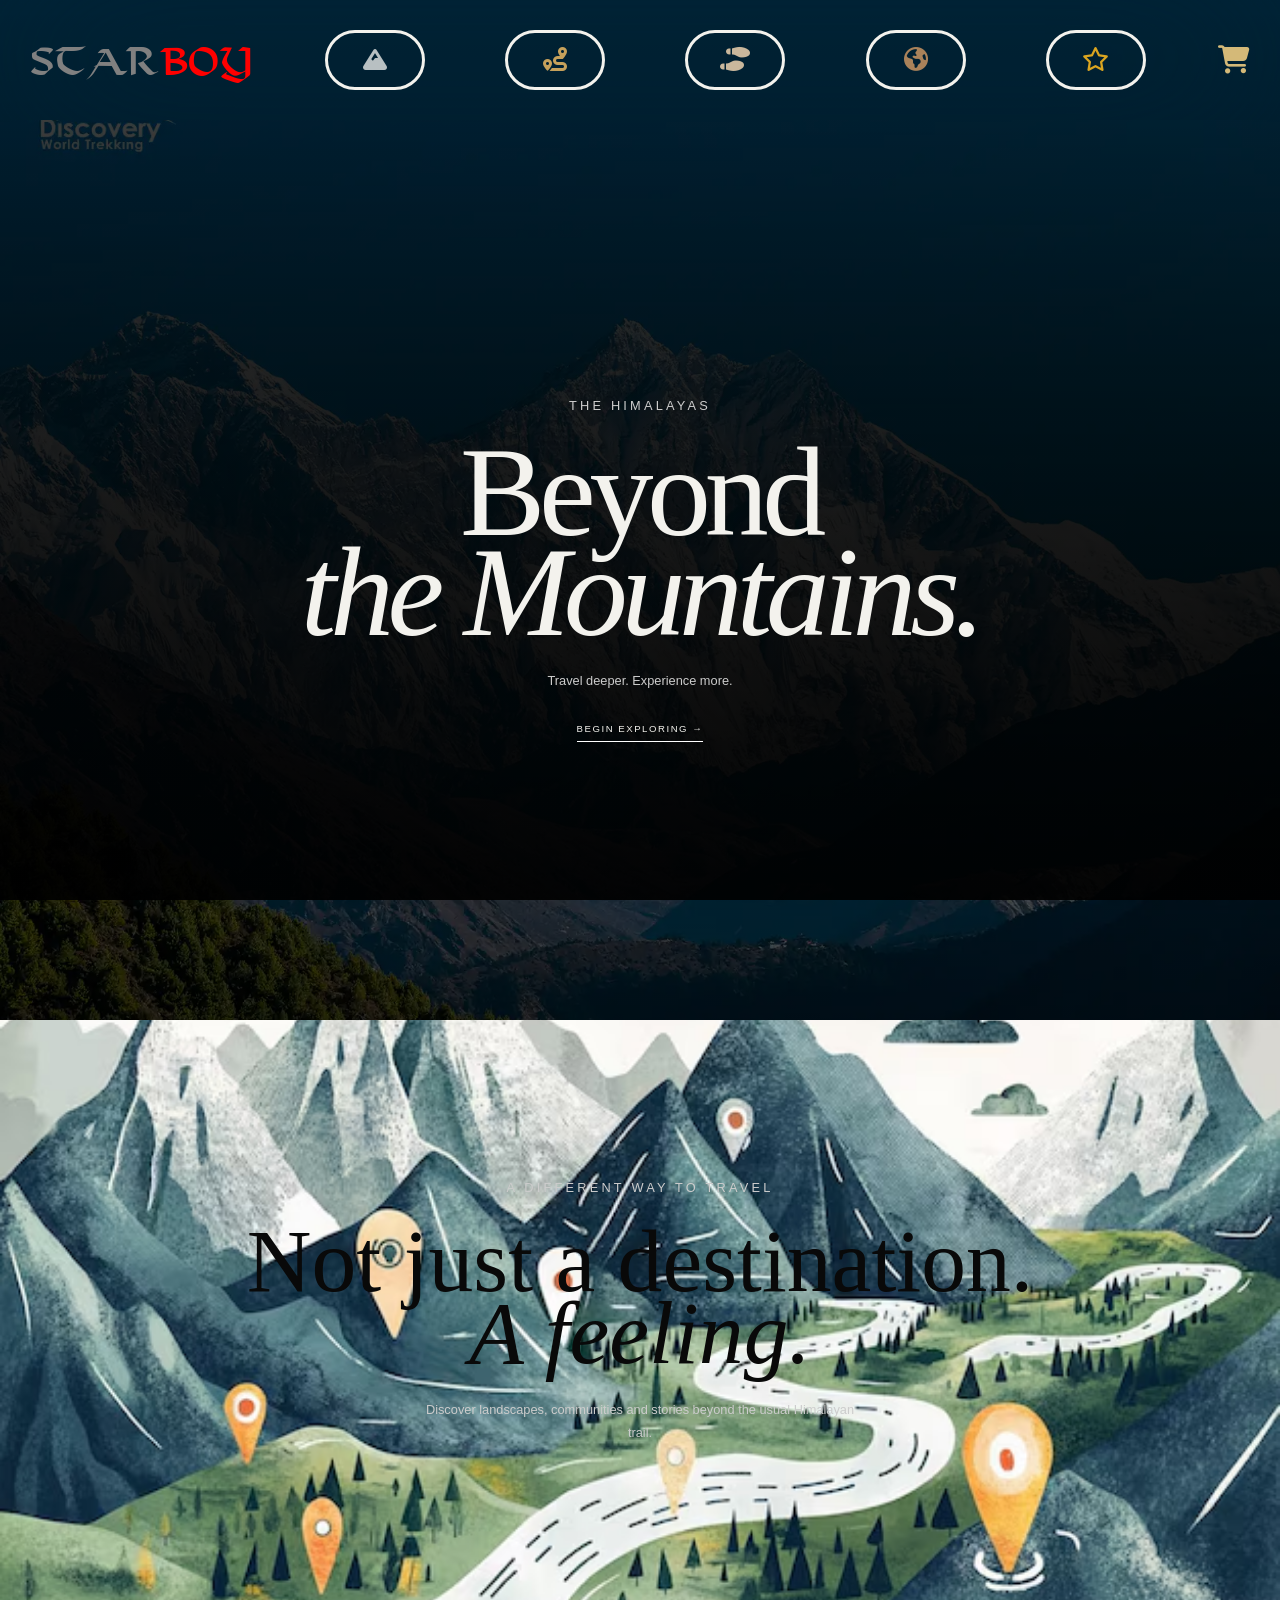
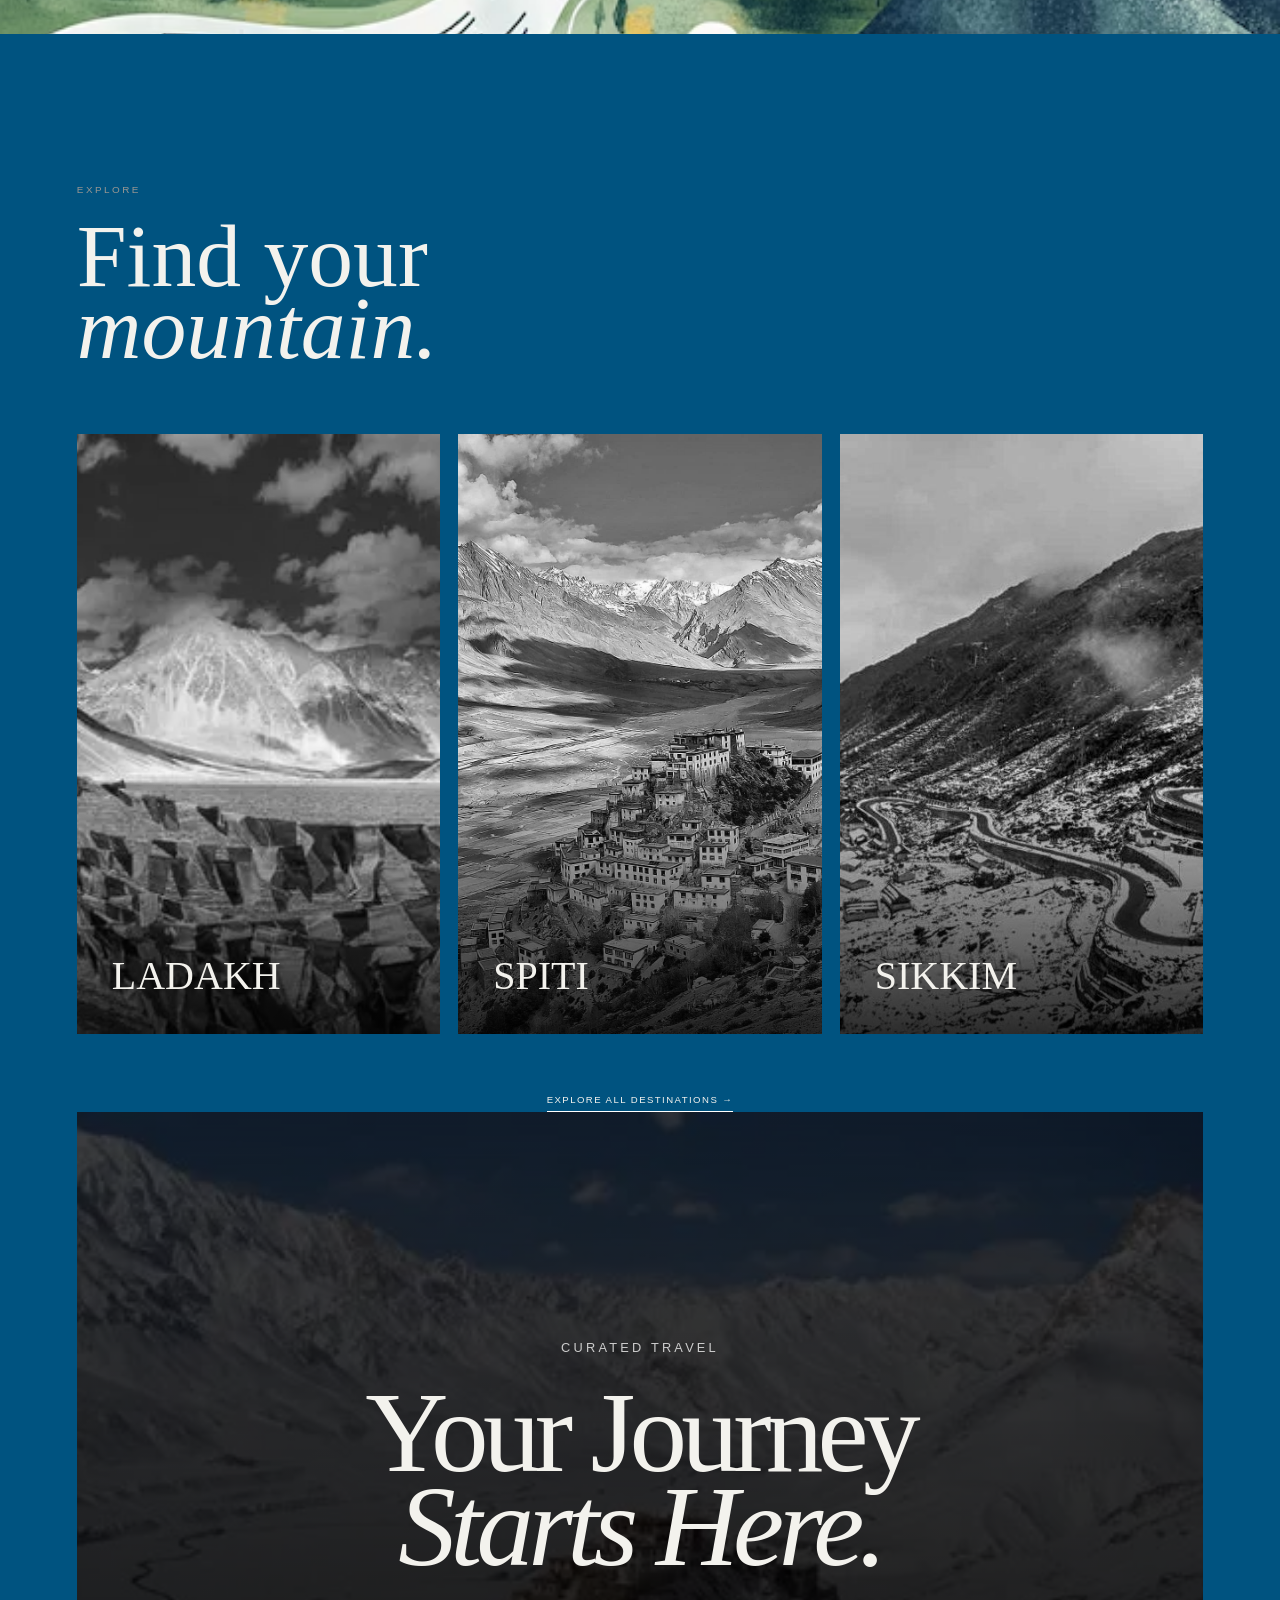
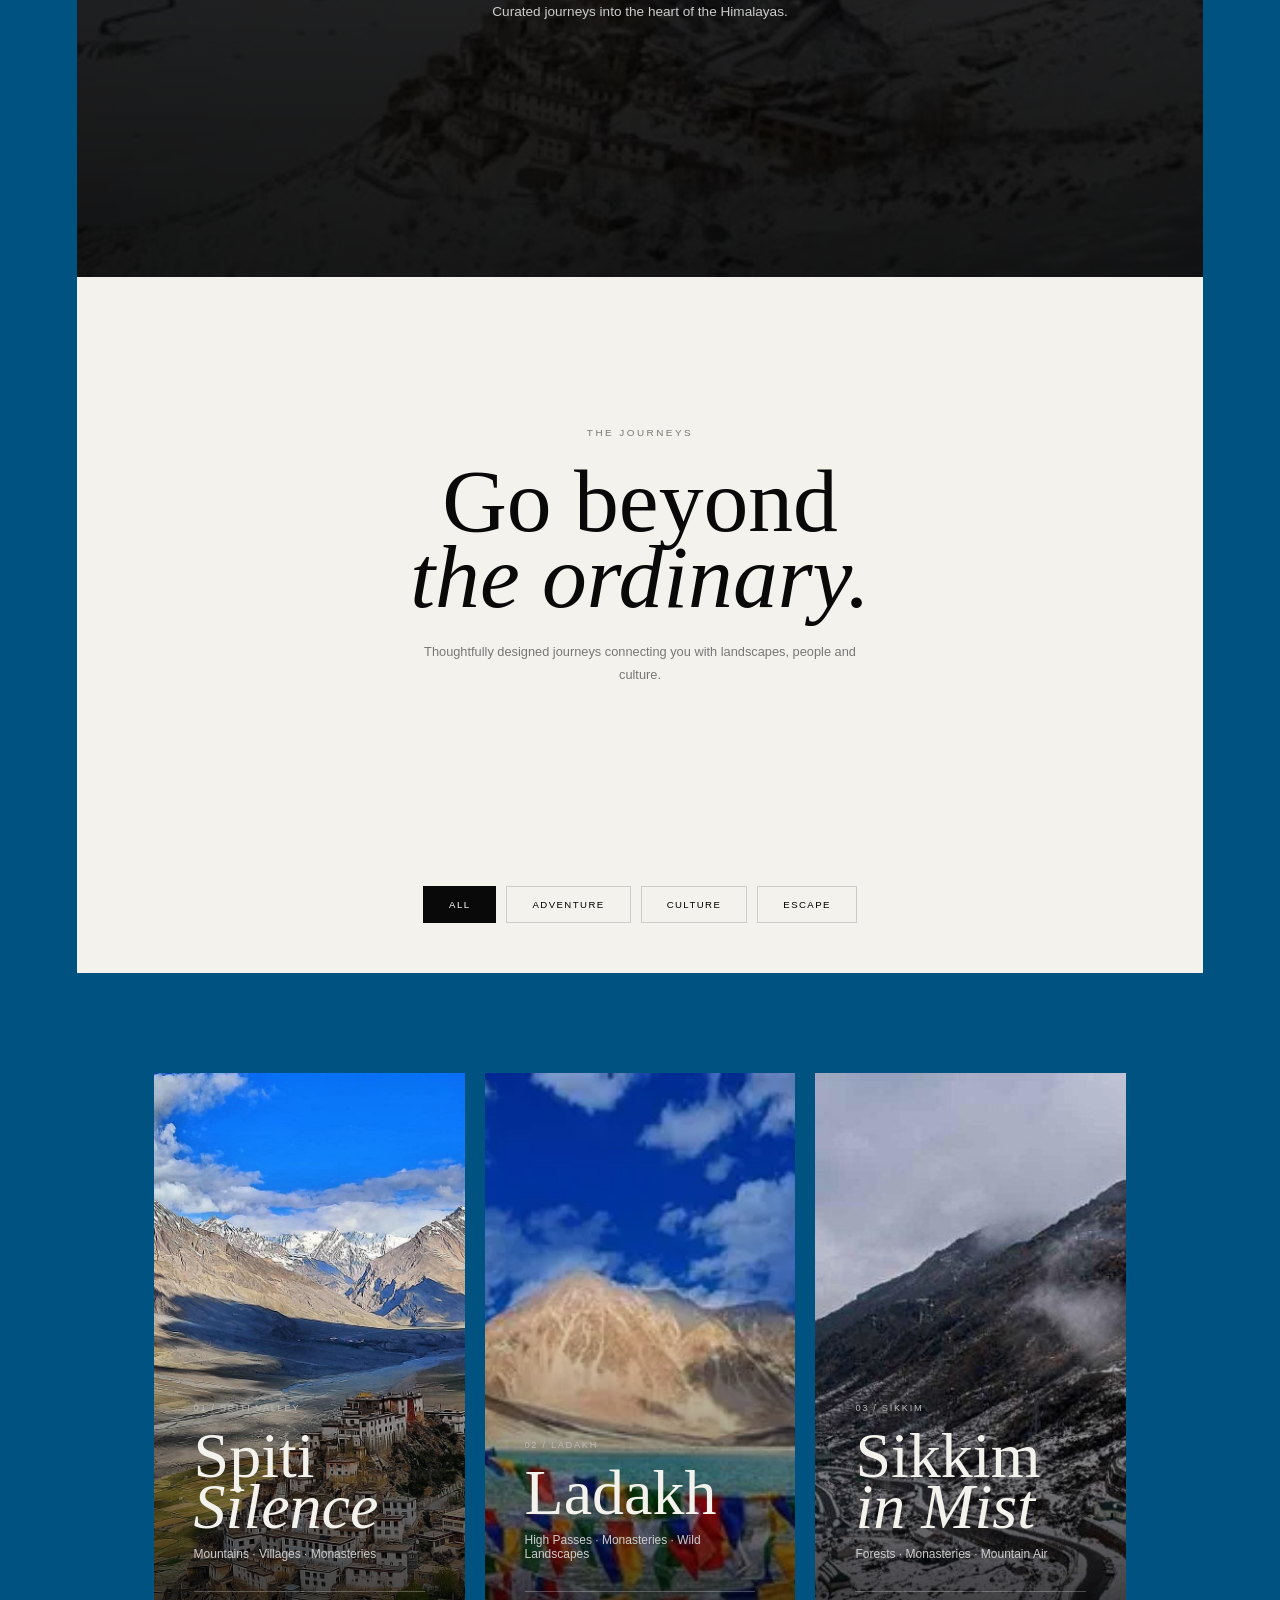
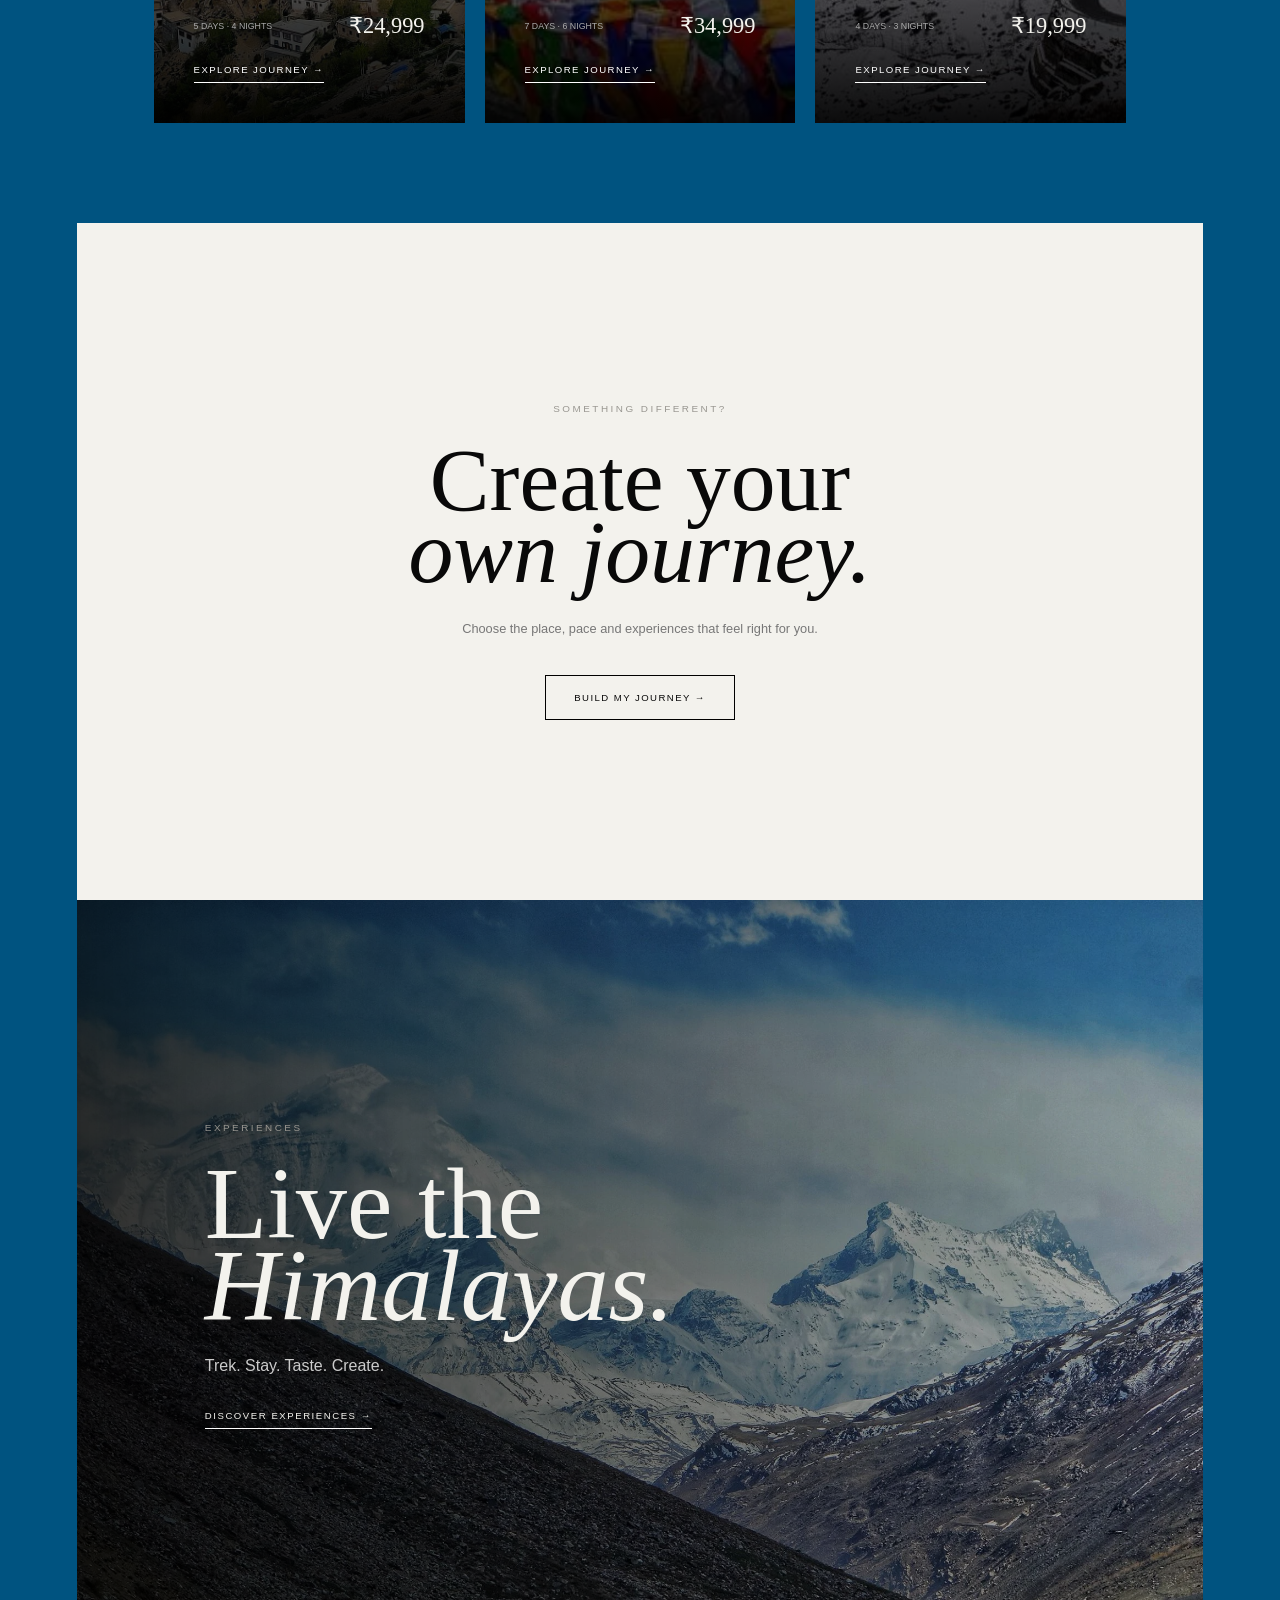
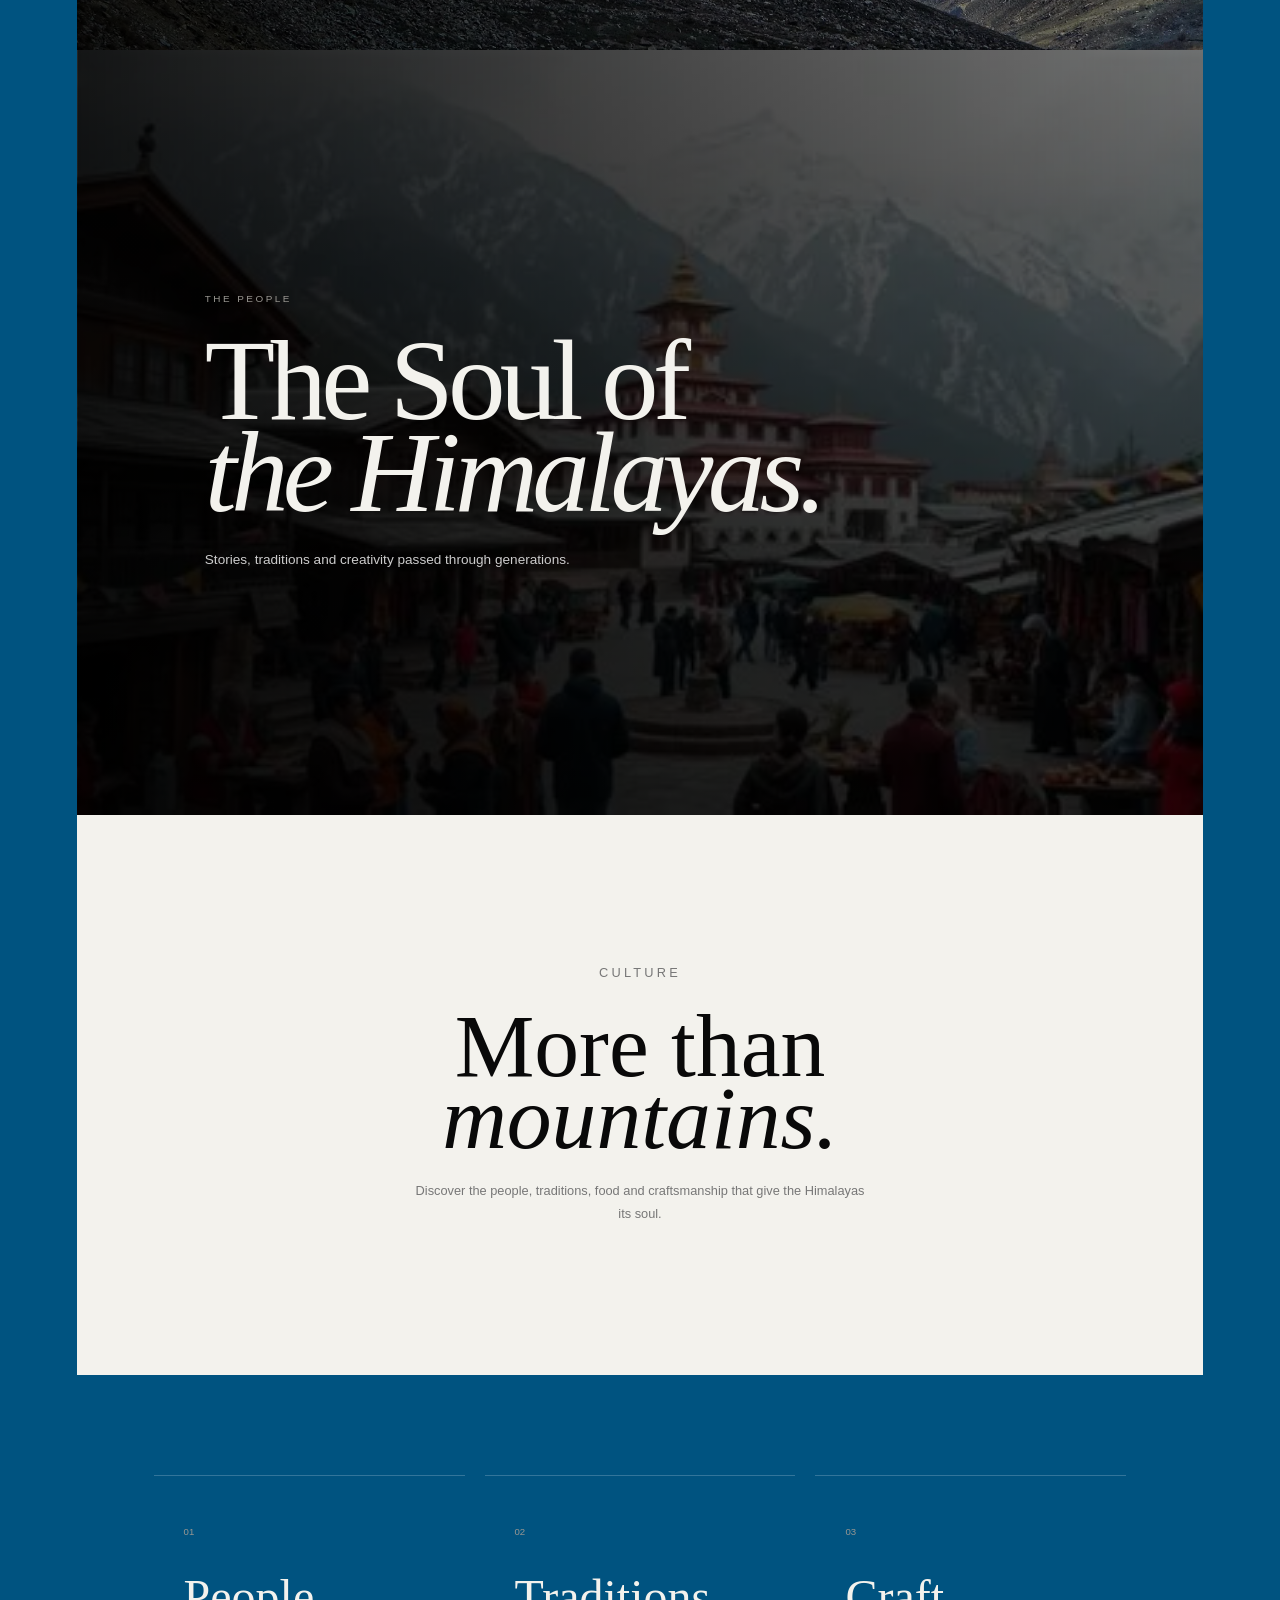
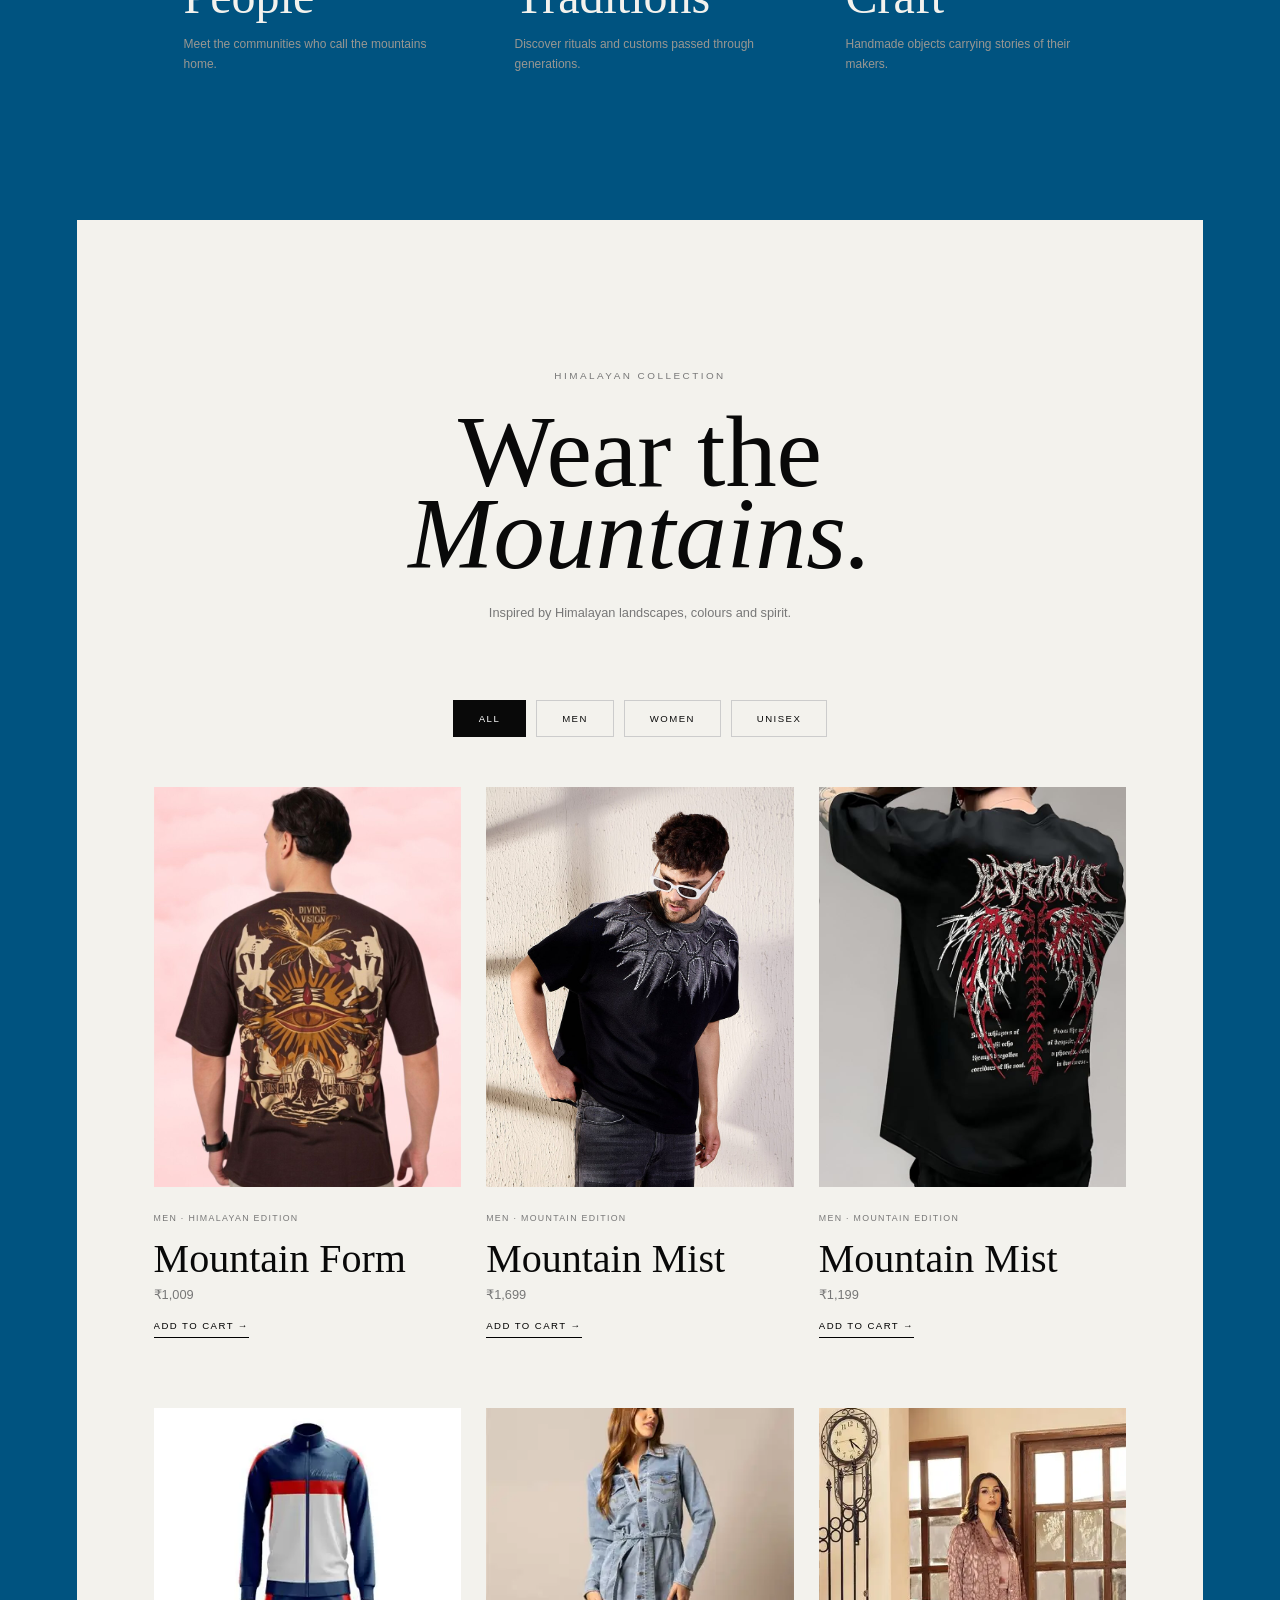
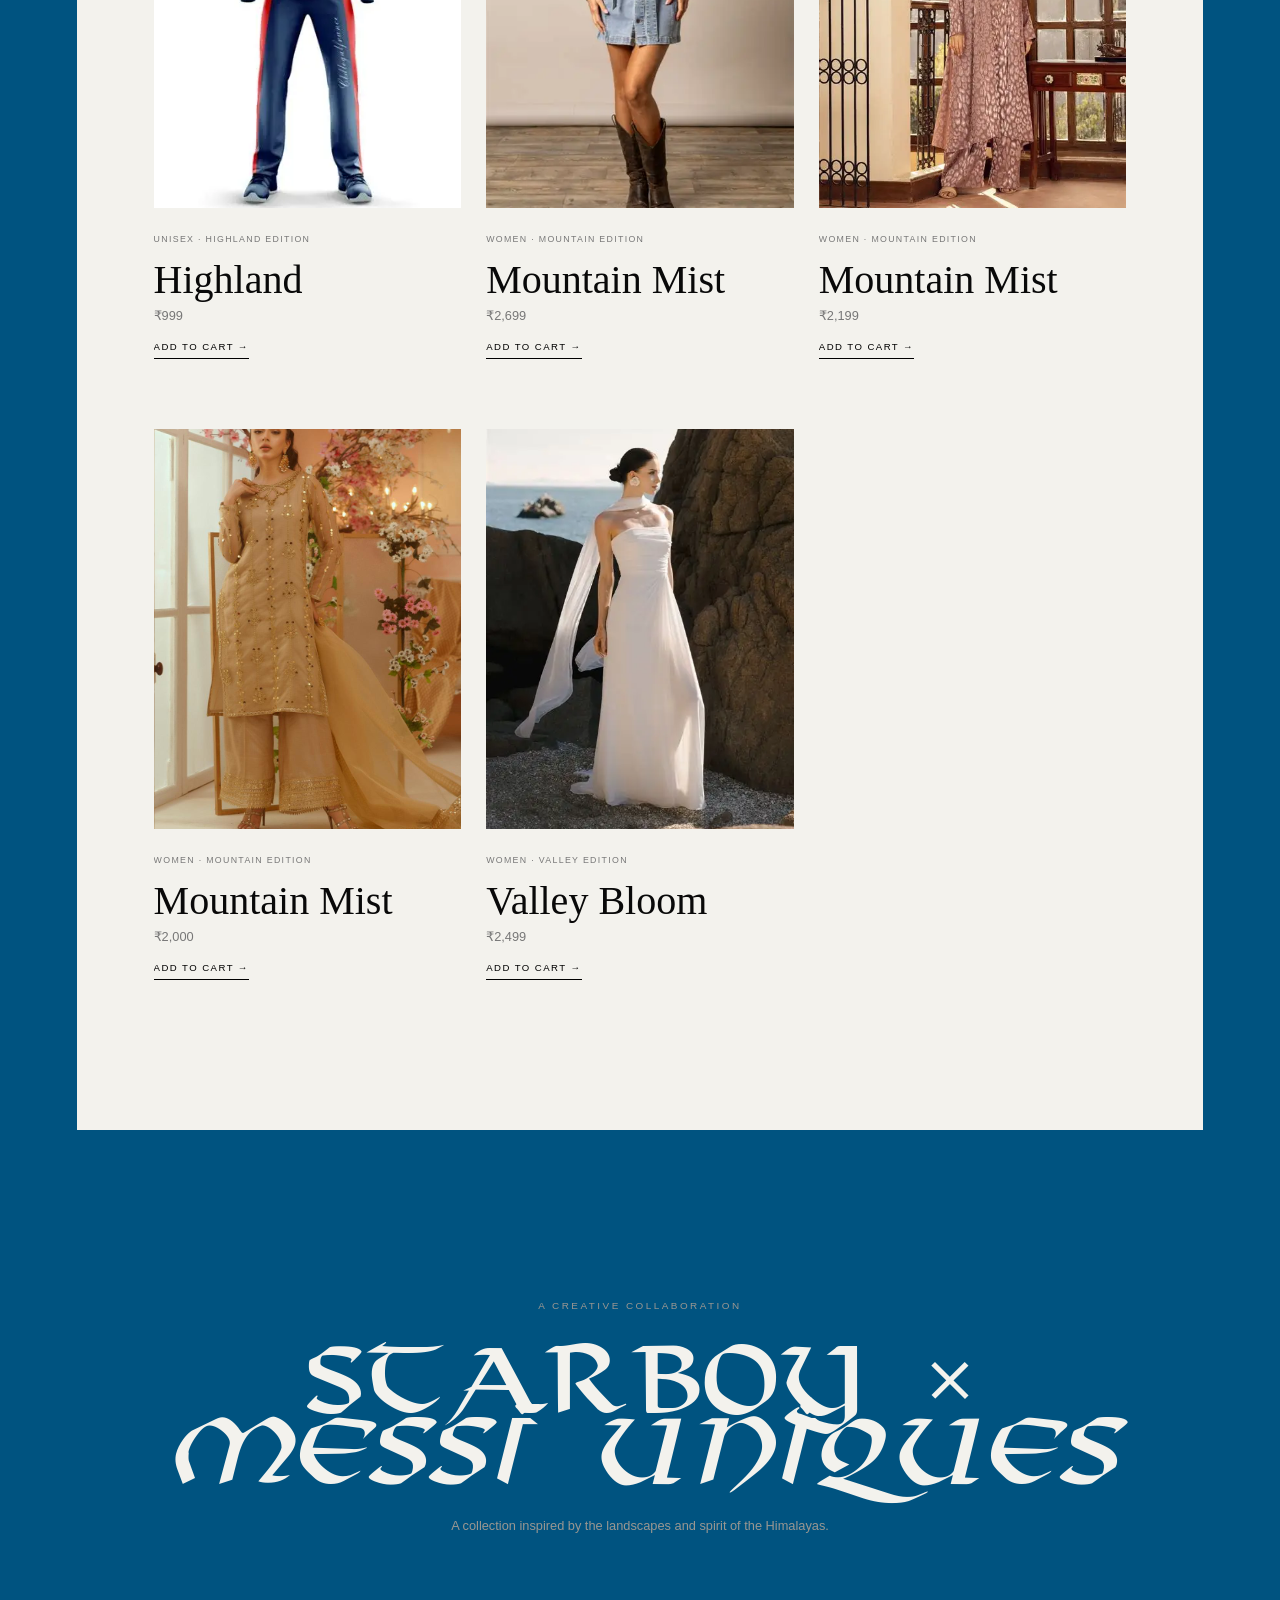
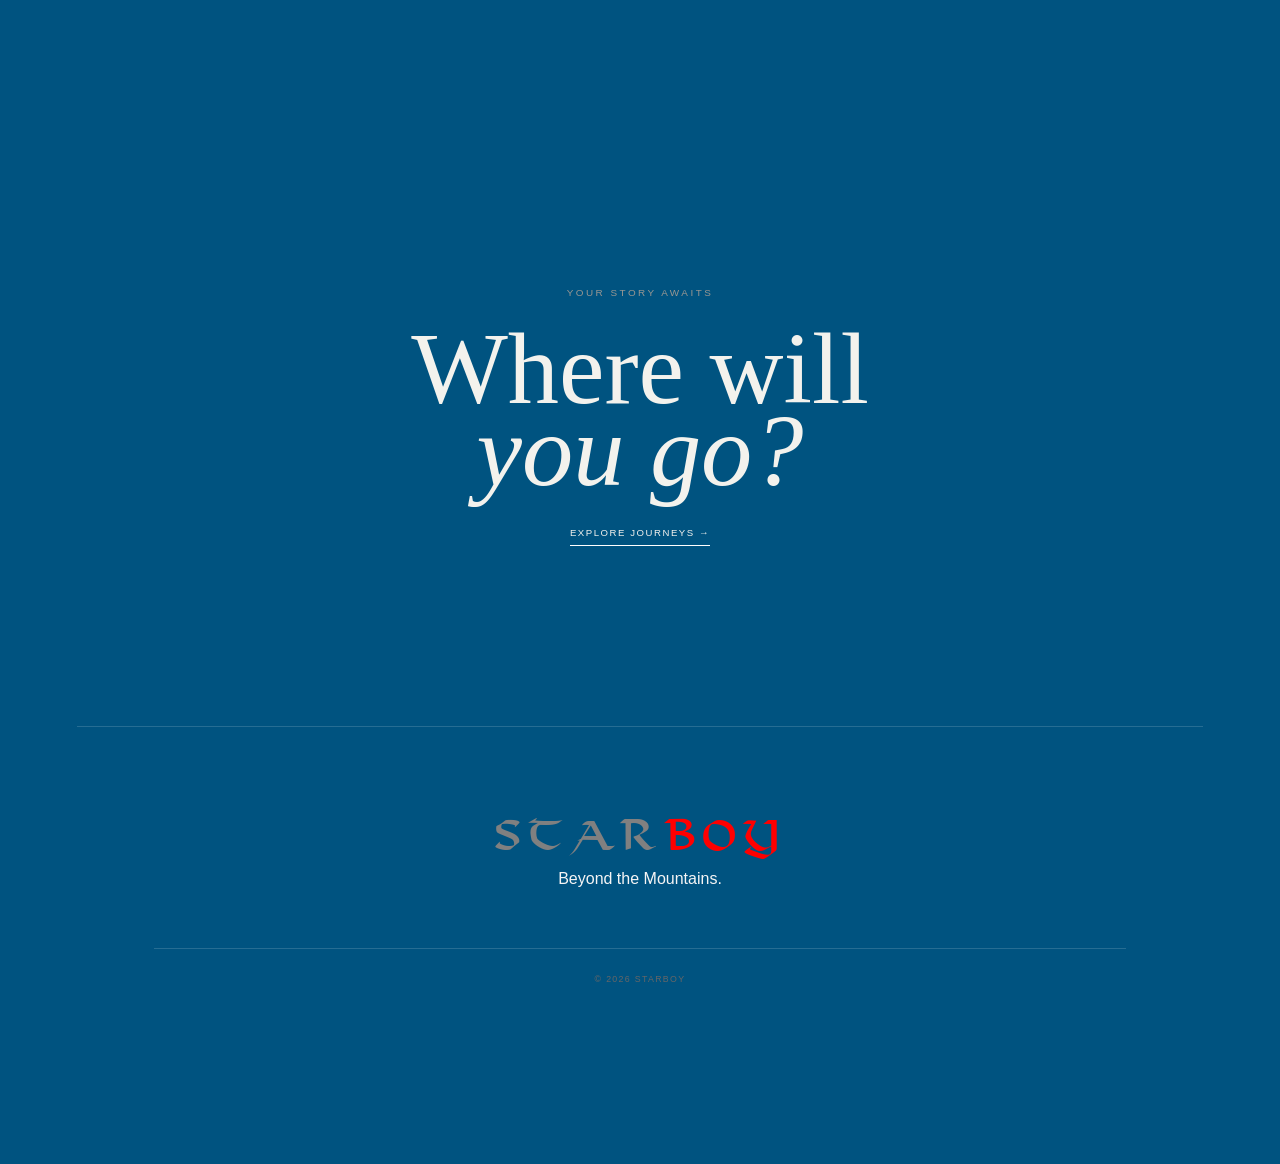
==== index.html @ 818f1459 "hi bro" ====
<!DOCTYPE html>
<html lang="en">
<head>
    <meta charset="UTF-8">
    <meta name="viewport" content="width=device-width, initial-scale=1.0">
    <title>Document</title>
    <link rel="stylesheet" href="index.css">
    <script src="./index.js"></script>
    <link rel="stylesheet" href="//cdnjs.cloudflare.com/ajax/libs/font-awesome/6.5.1/css/all.min.css">
</head>
<body>
    

    <nav class="navbar">
        <div class="logo"><a href="#">STAR<SPAN style="color:red;">BOY</SPAN> </a></div>       
     <div class="navlinks">
        <ul>
            <li style="--i:#ff6b6b;--j:grey;">
                <span class="icon">
            <i class="fa-solid fa-mountain" style="color: #B8C0C2;"></i>           
                </span>
                <span class="text">
                    DESTINATIONS
                </span>
            </li>
            <li style="--i:#4e65ff;--j:#92effd;">
                <span class="icon">
                    <i class="fa-solid fa-route" style="color: #C6A15B;"></i>    
                </span>
                <span class="text">
                    JOURNEY
                </span>
            </li>
                 <li style="--i:rgb(59, 74, 62);--j:#26352F;">
                <span class="icon">
                  <i class="fa-solid fa-shoe-prints" style="color: #C9B79C;"></i>
                </span>
                <span class="text">
                    EXPERIENCES 
                </span>
            </li> 
             <li style="--i:black;--j:white;">
                <span class="icon">
                  <i class="fa-solid fa-earth-americas" style="color: #A9825A;"></i>
                </span>
                <span class="text">
                    CULTURE
                </span>
            </li> 
            <li style="--i:#6a82fb;--j:#fc5c7d;">
                <span class="icon">
                  <i class="fa-regular fa-star" style="color: goldenrod;"></i>
                </span>
                <span class="text">
                    STORIES
                </span>
            </li> 
          
        </ul>
    </div>    
    <div class="cart">
        <span class="icon">
                    <i class="fa-solid fa-cart-shopping" style="color: #D4B978; font-size: 28px;"></i>
                </span>
                
    </div>
    </nav>   
<section class="hero">
    <div class="hero-overlay"></div>
    <div class="hero-content">
        <p class="eyebrow">THE HIMALAYAS</p>
        <h1>
            Beyond<br>
            <em>the Mountains.</em>
        </h1>
        <p>
            Travel deeper. Experience more.
        </p>
        <a href="destination.html" class="line-btn">
            Begin Exploring →
        </a>
    </div>
</section>
<section class="intro light">
    <div class="hero-overlay"></div>
    <div class="hero-content">

    <p class="section-label">A DIFFERENT WAY TO TRAVEL</p>
    <h2>
        Not just a destination.<br>
        <em>A feeling.</em>
    </h2>
    <p class="short-text">
        Discover landscapes, communities and stories
        beyond the usual Himalayan trail.
    </p>
</div>
</section>
<section class="home-destinations">
    <div class="section-heading">
        <p class="section-label">EXPLORE</p>
        <h2>
            Find your<br>
            <em>mountain.</em>
        </h2>
    </div>
    <div class="destination-grid">
        <a href="destinations.html" class="destination-card">
            <img src="./img/ladhak.webp" alt="Ladakh">
            <span>LADAKH</span>
        </a>
        <a href="destinations.html" class="destination-card">
            <img src="./img/split.jpg" alt="Spiti">
            <span>SPITI</span>
        </a>
        <a href="destinations.html" class="destination-card">
            <img src="./img/sikkim.jpg" alt="Sikkim">
            <span>SIKKIM</span>
        </a>
    </div>
    <a href="destinations.html" class="center-link">
        Explore all destinations →
    </a>
<section class="journey-hero">
    <div class="hero-overlay"></div>
    <div class="hero-content">
        <p class="eyebrow">
            CURATED TRAVEL
        </p>
        <h1>
            Your Journey<br>
            <em>Starts Here.</em>
        </h1>
        <p>
            Curated journeys into the heart
            of the Himalayas.
        </p>
    </div>
</section>
<section class="journey-intro">
    <p class="section-label">
        THE JOURNEYS
    </p>
    <h2>
        Go beyond<br>
        <em>the ordinary.</em>
    </h2>
    <p class="intro-text">
        Thoughtfully designed journeys connecting
        you with landscapes, people and culture.
    </p>
</section>
<section class="journey-filter">
    <button class="filter-btn active" data-filter="all">
        All
    </button>
    <button class="filter-btn" data-filter="adventure">
        Adventure
    </button>
    <button class="filter-btn" data-filter="culture">
        Culture
    </button>
    <button class="filter-btn" data-filter="escape">
        Escape
    </button>
</section>
<section class="packages">
    <article class="package-card"
             data-category="culture">
        <div class="package-image spiti"></div>
        <div class="package-content">
            <span>01 / SPITI VALLEY</span>
            <h3>
                Spiti<br>
                <em>Silence</em>
            </h3>
            <p>
                Mountains · Villages · Monasteries
            </p>
            <div class="package-meta">
                <span>5 DAYS · 4 NIGHTS</span>
                <strong>
                    ₹24,999
                </strong>
            </div>
            <button
                class="details-btn"
                data-package="spiti">
                Explore Journey →
            </button>
        </div>
    </article>
    <article class="package-card"
             data-category="adventure">
        <div class="package-image ladakh"></div>
        <div class="package-content">
            <span>02 / LADAKH</span>
            <h3>
                Ladakh<br>
                <em></em>
            </h3>
            <p>
                High Passes · Monasteries · Wild Landscapes
            </p>
            <div class="package-meta">
                <span>7 DAYS · 6 NIGHTS</span>
                <strong>
                    ₹34,999
                </strong>
            </div>
            <button
                class="details-btn"
                data-package="ladakh">

                Explore Journey →
            </button>
        </div>
    </article>
    <article class="package-card"
             data-category="escape">
        <div class="package-image sikkim"></div>
        <div class="package-content">
            <span>03 / SIKKIM</span>
            <h3>
                Sikkim<br>
                <em>in Mist</em>
            </h3>
            <p>
                Forests · Monasteries · Mountain Air
            </p>
            <div class="package-meta">
                <span>4 DAYS · 3 NIGHTS</span>
                <strong>
                    ₹19,999
                </strong>
            </div>
            <button
                class="details-btn"
                data-package="sikkim">
                Explore Journey →
            </button>
        </div>
    </article>
</section>
<section class="build-journey">
    <p class="section-label">
        SOMETHING DIFFERENT?
    </p>
    <h2>
        Create your<br>
        <em>own journey.</em>
    </h2>
    <p>
        Choose the place, pace and experiences
        that feel right for you.
    </p>
    <a href="#" class="primary-btn">
        Build My Journey →
    </a>
</section>
<div class="journey-modal" id="journeyModal">
    <div class="modal-box">
        <button class="modal-close" id="modalClose">
            ×
        </button>
        <p class="section-label">
            YOUR JOURNEY
        </p>
        <h2 id="modalTitle">
            Spiti Silence
        </h2>
        <p id="modalDescription">
            Mountains, villages and ancient monasteries.
        </p>
        <div class="modal-details">
            <span id="modalDuration">
                5 DAYS · 4 NIGHTS
            </span>
            <strong id="modalPrice">
                ₹24,999
            </strong>
        </div>
        <button
            class="book-btn"
            id="bookBtn">
            Book This Journey →
        </button>
    </div>
</div>
<section class="experience-preview">
    <div>
        <p class="section-label">EXPERIENCES</p>
        <h2>
            Live the<br>
            <em>Himalayas.</em>
        </h2>
        <p>
            Trek. Stay. Taste. Create.
        </p>
        <a href="experiences.html" class="line-btn">
            Discover Experiences →
        </a>
    </div>
</section>
<section class="culture-hero">
    <div class="hero-overlay"></div>
    <div class="culture-hero-content">
        <p class="section-label">
            THE PEOPLE
        </p>
        <h1>
            The Soul of<br>
            <em>the Himalayas.</em>
        </h1>
        <p>
            Stories, traditions and creativity
            passed through generations.
        </p>
    </div>
</section>
<section class="culture-intro">
     <div class="hero-overlay"></div>
    <div class="hero-content">
    

    <p class="section-label">
        CULTURE
    </p>
    <h2>
        More than<br>
        <em>mountains.</em>
    </h2>
    <p>
        Discover the people, traditions,
        food and craftsmanship that give
        the Himalayas its soul.
    </p>
    </div>
</section>
<section class="culture-elements">
    <article>
        <span>01</span>
        <h3>People</h3>
        <p>
            Meet the communities who call
            the mountains home.
        </p>
    </article>
    <article>
        <span>02</span>
        <h3>Traditions</h3>
        <p>
            Discover rituals and customs
            passed through generations.
        </p>
    </article>
    <article>
        <span>03</span>
        <h3>Craft</h3>
        <p>
            Handmade objects carrying
            stories of their makers.
        </p>
    </article>
</section>
<section class="fashion">
    <div class="fashion-heading">
        <p class="section-label">
            HIMALAYAN COLLECTION
        </p>
        <h2>
            Wear the<br>
            <em>Mountains.</em>
        </h2>
        <p id="all">
            Inspired by Himalayan landscapes,
            colours and spirit.
        </p>
    </div>
    <div class="fashion-filter">
   
       <a href="#all"   class="fashion-btn active">All</a>
        <a href="#men"    class="fashion-btn" >Men</a>
          <a href="#women"    class="fashion-btn" >Women</a>
            <a href="#unisex"    class="fashion-btn" >Unisex</a>
    
      
    </div>
    <div class="fashion-grid">
        <article
            class="fashion-card"
           id="men" >
            <div class="product-image dress1"></div>
            <div class="product-info">
                <span>
                    MEN · HIMALAYAN EDITION
                </span>
                <h3>
                    Mountain Form
                </h3>
                <p>
                    ₹1,009
                </p>
                <button
                    class="add-cart"
                    data-product="Mountain Form"
                    data-price="1999">
                    Add to Cart →
                </button>
            </div>
        </article>
        <article
            class="fashion-card"
           id="men">
            <div class="product-image dress7"></div>
            <div class="product-info">
                <span>
                    MEN · MOUNTAIN EDITION
                </span>
                <h3>
                    Mountain Mist
                </h3>
                <p>
                    ₹1,699
                </p>
                <button
                    class="add-cart"
                    data-product="Mountain Mist"
                    data-price="2699">
                    Add to Cart →
                </button>
            </div>
        </article> 
          <article
            class="fashion-card"
            id="men">
            <div class="product-image dress5"></div>
            <div class="product-info">
                <span>
                    MEN · MOUNTAIN EDITION
                </span>
                <h3>
                    Mountain Mist
                </h3>
                <p>
                    ₹1,199
                </p>
                <button
                    class="add-cart"
                    data-product="Mountain Mist"
                    data-price="2699">
                    Add to Cart →
                </button>
            </div>
        </article>
        
        <article
            class="fashion-card"
          id="unisex">
            <div class="product-image dress3"></div>
            <div class="product-info">
                <span>
                    UNISEX · HIGHLAND EDITION
                </span>
                <h3>
                    Highland
                </h3>
            <p>
                ₹999
                </p>
                <button
                    class="add-cart"
                    data-product="Highland"
                    data-price="2199">
                    Add to Cart →
                </button>
            </div>
        </article>
        <article
            class="fashion-card"
           id="women">
            <div class="product-image dress4"></div>
            <div class="product-info">
                <span>
                    WOMEN · MOUNTAIN EDITION
                </span>
                <h3>
                    Mountain Mist
                </h3>
                <p>
                    ₹2,699
                </p>
                <button
                    class="add-cart"
                    data-product="Mountain Mist"
                    data-price="2699">
                    Add to Cart →
                </button>
            </div>
        </article>
        
          <article
            class="fashion-card"
            id="women">
            <div class="product-image dress6"></div>
            <div class="product-info">
                <span>
                    WOMEN · MOUNTAIN EDITION
                </span>
                <h3>
                    Mountain Mist
                </h3>
                <p>
                    ₹2,199
                </p>
                <button
                    class="add-cart"
                    data-product="Mountain Mist"
                    data-price="2699">
                    Add to Cart →
                </button>
            </div>
        </article>
          
          <article
            class="fashion-card"
           id="women">
            <div class="product-image dress8"></div>
            <div class="product-info">
                <span>
                    WOMEN · MOUNTAIN EDITION
                </span>
                <h3>
                    Mountain Mist
                </h3>
                <p>
                    ₹2,000
                </p>
                <button
                    class="add-cart"
                    data-product="Mountain Mist"
                    data-price="2699">
                    Add to Cart →
                </button>
            </div>
        </article>
        <article
            class="fashion-card"
           id="women">
            <div class="product-image dress2"></div>
            <div class="product-info">
                <span>
                    WOMEN · VALLEY EDITION
                </span>
                <h3>
                    Valley Bloom
                </h3>
                <p>
                    ₹2,499
                </p>
                <button
                    class="add-cart"
                    data-product="Valley Bloom"
                    data-price="2499">
                    Add to Cart →
                </button>
            </div>
        </article>
    </div>
</section>
<section class="collaboration">
    <p class="section-label">
        A CREATIVE COLLABORATION
    </p>
    <h2 style="font-family: 'special';">
        STARBOY ×<br>
        <em>MESSI UNIQUES</em>
    </h2>
    <p>
        A collection inspired by the
        landscapes and spirit of the Himalayas.
    </p>
</section>
<section class="final-cta">
    <p class="section-label">YOUR STORY AWAITS</p>
    <h2>
        Where will<br>
        <em>you go?</em>
    </h2>
    <a href="journeys.html" class="line-btn">
        Explore Journeys →
    </a>
</section>
 <footer>
    <h3 style="font-family: 'special'; color: grey;">STAR<span style="color: red;">boy</span></h3>
    <p style="color: whitesmoke;">Beyond the Mountains.</p>
    <div>© 2026 STARBOY</div>
</footer>   
</body>
</html>
---- index.css ----
* {
    margin: 0;
    padding: 0;
    text-decoration: none;
    list-style: none;
    box-sizing: border-box;
}
:root {

    --black: #080808;
    --white: #f3f2ed;
    --gray: #999;
    --dark-gray: #222;

    --serif: "Cormorant Garamond", Georgia, serif;
    --sans: "Inter", Arial, sans-serif;

    --ease: cubic-bezier(.22,1,.36,1);
}


* {
    margin: 0;
    padding: 0;
    box-sizing: border-box;
}


html {
    scroll-behavior: smooth;
}


body {
    background: var(--black);
    color: var(--white);
    font-family: var(--sans);
    font-weight: 300;
}


img {
    width: 100%;
    display: block;
}


a {
    color: inherit;
    text-decoration: none;
}


button {
    font-family: inherit;
}


.light {
    background: transparent;
    color: var(--black);
}


body {
    font-family: 'Poppins', sans-serif;
    background-size: cover;
    background-color: rgb(0, 83, 128);
    min-height: 100vh;
    transition: SMOOTH;
}

@font-face {
    font-family: "special";
    src: url("./fonts/Viking.ttf");
}

.navbar {
    position: sticky; top: 0px;
    padding: 30px;
    display: flex;
    justify-content: space-between;
    width: 100%;
    background: transparent;

   z-index: 1000;
    background-size:contain ;
    backdrop-filter: blur(90px);
    align-items: center;
}

.navbar a {
    
    font-size: 1.2em;
    position: sticky; top: 0;
}

.logo {
    font-size: 1.9rem;
    font-weight: bolder;
    
    font-family: "special";
    text-decoration: none;
    list-style: none;

}
.logo a{
    color: grey;
    text-decoration: none;
    list-style: none;
    
}
.navlinks{
    display: flex;
    justify-content: space-around;
    width: 100%;
}

ul {
    display: flex;
    gap: 8px;
    justify-content: space-evenly;
    width: 100%;
    align-items: center;
    font-size: 12px;
    font-weight: bolder;
}

ul li {
    position: relative;
    display: flex;
    justify-content: center;
    align-items: center;
    background-color:linear-gradient(150deg, #0F2027, #203A43, #2C5364);;
    border-radius: 60px;
    border: solid;
    width: 100px;
    height: 60px;
    text-align: center;
    list-style: none;
    transition: 0.5s;
    cursor: pointer;
    overflow: hidden;
}

ul li:hover {
    box-shadow: 0 10px 25px rgba(0, 0, 0, 0.4);
    width: 180px;
    
}

ul li::before {
    background: linear-gradient(135deg, var(--i, #ff5f6d), var(--j, #ffc371));
    border-radius: 60px;
    content: "";
    inset: 0;
    opacity: 0;
    transition: 0.5s;
    position: absolute;
    z-index: 0;
}

ul li:hover::before {
    opacity: 1;
}

ul li::after {
    background: linear-gradient(135deg, var(--i, #ff5f6d), var(--j, #ffc371));
    content: "";
    filter: blur(10px);
    height: 100%;
    opacity: 0;
    position: absolute;
    inset: 0;
    transition: 0.5s;
    z-index: -1;
}

ul li:hover::after {
    opacity: 0.5;
}

ul li ion-icon {
    color: #777;
    font-size: 1.7rem;
    transition: 0.5s;
    position: relative;
    z-index: 1;
    display: block;
}

ul li:hover ion-icon {
    color: red;
    opacity: 0;
    transform: scale(0);
}

ul li span {
    position: relative;
    z-index: 1;
    font-size: 1.5rem;
}

ul li .text {
    position: absolute;
    inset:0;
    display: flex;
    justify-content: center;
    align-items: center;
    color: white;
    font-size: 1.2rem;
    letter-spacing: 0.1rem;
    text-transform: uppercase;
    opacity: 0;
    transform: scale(0);
    transition: 0.5s;
}

ul li:hover .text {
    opacity: 1;
    transform: scale(1);
    transition-delay: 0.25s;
}

.search{
    padding: 20px 480px 
    
    
}
.search input{
    padding: 9px 50px;
    
}
.search-btn{
    padding:  5px 29px;
    border-radius: 18px;
    border-color: blue;
}

.title-foerytrhrthhr-image1{
    margin-top: 10px;
    font-family: "special";
    padding: 13px ;
    justify-self: center;
    color: #dca022;
    position: sticky;
}


.hero {
    
    height: 100vh;
    min-height: 700px;
    position: relative;
    display: flex;
    align-items: center;
    justify-content: center;
    text-align: center;
    background:
        url("./img/everst2.webp")
        center / cover;
        

}
.hero-overlay {
    position: absolute;
    inset: 0;
    background:
        linear-gradient(
            rgba(0,0,0,.35),
            rgba(0,0,0,.72)
        );
}

.hero-content {
    position: relative;
    z-index: -1;
}
.eyebrow,
.section-label {
    font-size: .6rem;
    letter-spacing: .25em;
    text-transform: uppercase;
    color: var(--gray);
}
.hero h1 {
    margin: 30px 0;
    font-family: var(--serif);
    font-size: clamp(5rem, 10vw, 10rem);
    line-height: .78;
    font-weight: 300;
    letter-spacing: -.05em;
}

.hero-content > p {
    color: #ccc;
   margin-bottom: 30px;

    font-size: .8rem;
}
.line-btn {
    display: inline-block;
    padding-bottom: 7px;
    border-bottom: 1px solid white;
    font-size: .6rem;
    text-transform: uppercase;
    letter-spacing: .16em;
    transition: .3s;
}
.line-btn:hover {
   opacity: .55;
}
.intro {
    padding: 160px 6vw;
    text-align: center;
     background-image: url(./img/rout.avif) ;
    background-repeat: no-repeat;
    background-position: center;
    background-attachment: scroll;
    background-size: cover;
    height: 100%;
    width: 100%;
   
   
}

/* }
.backgroundss{
     background-image: url(./img/rout.avif);
    background-repeat: no-repeat;
    background-position: center;
    background-attachment: scroll;
    background-size: cover;
    height: 100%;
    width: 100%; */

    

/* } */
.intro h2,
.culture-preview h2 {
    margin: 30px 0;
    font-family: var(--serif);
    font-size: clamp(4rem, 7vw, 7rem);
    line-height: .8;
    font-weight: 300;
    z-index: 1000;
}
.short-text {
    max-width: 430px;
    margin: auto;
    color: var(--gray);
    line-height: 1.8;
    font-size: .8rem;
    z-index: 1000;
}
.home-destinations {
    padding: 150px 6vw;}

.section-heading {
    margin-bottom: 70px;
}
.section-heading h2 {
    margin-top: 25px;
    font-family: var(--serif);
    font-size: clamp(4rem, 7vw, 7rem);
    line-height: .8;
    font-weight: 300;
}
.destination-grid {
    display: grid;
    grid-template-columns: repeat(3,1fr);
    gap: 18px;
}
.destination-card {
    height: 600px;
    position: relative;
    overflow: hidden;
}
.destination-card img {
    height: 100%;
    object-fit: cover;
    filter: grayscale(100%);
    transition: 1s var(--ease);
}
.destination-card:hover img {
    transform: scale(1.06);
    filter: grayscale(0);
}
.destination-card::after {
    content: "";
    position: absolute;
    inset: 0;
    background:
        linear-gradient(
            transparent 55%,
            rgba(0,0,0,.8)
        );
}
.destination-card span {
    position: absolute;
    bottom: 35px;
    left: 35px;
    z-index: 2;
    font-family: var(--serif);
    font-size: 2.5rem;
}
.center-link {
    display: block;
    width: fit-content;
    margin: 60px auto 0;
    font-size: .6rem;
    text-transform: uppercase;
    letter-spacing: .15em;
    border-bottom: 1px solid white;
    padding-bottom: 6px;
}
.experience-preview {
    min-height: 750px;
    padding: 100px 10vw;
    display: flex;
   align-items: center;

    background:
        linear-gradient(
            90deg,
            rgba(0,0,0,.8),
            rgba(0,0,0,.25)
        ),
        url("./img/nunkun-suruvalley-ladakh.webp")
        center / cover;
}
.experience-preview h2 {
    margin: 30px 0;
    font-family: var(--serif);
    font-size: clamp(5rem,8vw,8rem);
    line-height: .8;
   font-weight: 300;
}
.experience-preview p:not(.section-label) {
    color: #ccc;
    margin-bottom: 30px;
}
.culture-preview {
    padding: 160px 6vw;
    text-align: center;
}
.dark-btn {
    display: inline-block;
    margin-top: 35px;
    padding: 16px 28px;
    background: black;
    color: white;
    font-size: .6rem;
    text-transform: uppercase;
    letter-spacing: .15em;
}
.final-cta {
    padding: 180px 6vw;
    text-align: center;
}
.final-cta h2 {
    margin: 30px 0;
    font-family: var(--serif);
    font-size: clamp(5rem,8vw,8rem);
    line-height: .8;
   font-weight: 300;
}

footer {
    padding: 80px 6vw 30px;
    text-align: center;
    border-top: 1px solid rgba(255,255,255,.15);
}
footer h3 {
    font-family: var(--serif);
    font-size: 2.5rem;
    font-weight: 300;
    letter-spacing: .15em;
}
footer p {
    color: var(--gray);
   margin: 10px 0 60px;
}
footer div {
    padding-top: 25px;
    border-top: 1px solid rgba(255,255,255,.15);
    color: #666;
    font-size: .55rem;
   letter-spacing: .15em;
}
@media(max-width:800px) {
    .navbar nav {
        display: none;
    }
    .navbar {
        padding: 0 6vw;
    }
    .hero h1 {
        font-size: 5rem;
    }
    .destination-grid {
        grid-template-columns: 1fr;
    }
    .destination-card {
        height: 500px;
    }
    .intro h2,
    .culture-preview h2 {
        font-size: 4rem;
    }

}
:root {
    --black: #090909;
    --white: #f3f2ed;
    --gray: #999791;
    --serif: "Cormorant Garamond", Georgia, serif;
    --sans: "Inter", Arial, sans-serif;
    --ease: cubic-bezier(.22,1,.36,1);
}
button {
    font: inherit;
}


.journey-hero {
    height: 85vh;
    min-height: 650px;
    position: relative;
    display: flex;
    align-items: center;
    justify-content: center;
    text-align: center;
    background:
        linear-gradient(
            rgba(0,0,0,.55),
            rgba(0,0,0,.65)
        ),
        url("./img/OIP.webp");
    background-size: cover;
   background-position: center;
}
.hero-content {
    position: relative;
    z-index: 2;
}
.eyebrow,
.section-label {
    font-size: .62rem;
    letter-spacing: .25em;
    text-transform: uppercase;
    color: var(--gray);
}
.journey-hero h1 {
    margin: 30px 0;
    font-family: var(--serif);
    font-size: clamp(5rem,9vw,9rem);
    font-weight: 300;
    line-height: .82;
    letter-spacing: -.05em;
}

.journey-hero p:last-child {
   color: #ccc;

    font-size: .85rem;
}

.journey-intro {
    padding: 150px 6vw;
    text-align: center;
    background: var(--white);
    color: var(--black);
}
.journey-intro .section-label {
    color: #777;
}
.journey-intro h2 {
    margin: 25px 0;
    font-family: var(--serif);
    font-size: clamp(4rem,7vw,7rem);
    line-height: .85;
    font-weight: 300;
}
.intro-text {
    max-width: 450px;
    margin: auto;

    color: #777;
    line-height: 1.8;
    font-size: .8rem;
}

.journey-filter {
    padding: 50px 6vw;
    display: flex;
    justify-content: center;

    gap: 10px;
    background: var(--white);
}
.filter-btn {
    padding: 12px 25px;
    border: 1px solid #ccc;
    background: transparent;
    cursor: pointer;
    font-size: .6rem;
    text-transform: uppercase;
    letter-spacing: .15em;
    transition: .3s;
}
.filter-btn:hover,
.filter-btn.active {
    background: var(--black);
    color: white;
   border-color: var(--black);
}


.packages {
    padding: 100px 6vw;
    display: grid;
    grid-template-columns: repeat(3,1fr);
    gap: 20px;
}
.package-card {
    position: relative;
    min-height: 650px;
    overflow: hidden;
    display: flex;
    align-items: flex-end;
}

.package-image {
    position: absolute;
    inset: 0;
    background-size: cover;
   background-position: center;

    transition: 1s var(--ease);
}


.package-card:hover .package-image {

    transform: scale(1.06);
}


.package-image.spiti {

    background-image:
        url("./img/split.jpg");
}


.package-image.ladakh {

    background-image:
        url("./img/ladhak.webp");
}


.package-image.sikkim {

    background-image:
        url("./img/sikkim.jpg");
}

.package-card::after {
    content: "";
    position: absolute;
    inset: 0;

    background:
        linear-gradient(
            transparent 30%,
            rgba(0,0,0,.95)
        );
}

.package-content {
    position: relative;

    z-index: 2;
   width: 100%;

    padding: 40px;
}
.package-content > span {
    font-size: .58rem;
    letter-spacing: .18em;

    color: #bbb;}

.package-content h3 {
    margin: 15px 0;
    font-family: var(--serif);
    font-size: 4rem;
    font-weight: 300;
    line-height: .8;
}
.package-content p {
    color: #ccc;
    font-size: .75rem;
    margin-bottom: 30px;
}
.package-meta {
    padding-top: 20px;
    border-top: 1px solid rgba(255,255,255,.25);
    display: flex;
    justify-content: space-between;
   align-items: center;
}
.package-meta span {
    font-size: .55rem;
   color: #aaa;
}
.package-meta strong {
    font-family: var(--serif);
    font-size: 1.4rem;
    font-weight: 400;
}
.details-btn {
    margin-top: 25px;
    padding-bottom: 7px;
    border: 0;
    border-bottom: 1px solid white;
    background: transparent;
    color: white;
    cursor: pointer;
    font-size: .6rem;
    text-transform: uppercase;
    letter-spacing: .15em;
}
.build-journey {
    padding: 180px 6vw;
    background: var(--white);
    color: var(--black);
    text-align: center;
    background-image: url(./img/) ;
}
.build-journey h2 {
    margin: 30px 0;
    font-family: var(--serif);
    font-size: clamp(4rem,7vw,7rem);
    font-weight: 300;
    line-height: .8;
}
.build-journey p:not(.section-label) {
    max-width: 400px;
    margin: 0 auto 35px;
    color: #777;
    line-height: 1.8;
    font-size: .8rem;
}
.primary-btn {
    display: inline-block;
    padding: 16px 28px;
    border: 1px solid black;
    font-size: .6rem;
    text-transform: uppercase;
    letter-spacing: .15em;
    transition: .4s;
}
.primary-btn:hover {
    background: black;
    color: white;
}
.journey-modal {
    position: fixed;
    inset: 0;
    background: rgba(0,0,0,.8);
    backdrop-filter: blur(10px);
    display: flex;
    align-items: center;
    justify-content: center;
    padding: 20px;
    z-index: 100;
    opacity: 0;
    visibility: hidden;
    transition: .4s;
}
.journey-modal.active {
    opacity: 1;
    visibility: visible;
}
.modal-box {
    position: relative;
    width: min(600px,100%);
    padding: 60px;
    background: var(--white);
    color: var(--black);
}
.modal-close {
    position: absolute;
    top: 20px;
    right: 25px;
    border: 0;
    background: none;
    font-size: 2rem;
    cursor: pointer;
}
.modal-box h2 {
    margin: 20px 0;
    font-family: var(--serif);
    font-size: 4rem;
    font-weight: 300;}

.modal-box > p:not(.section-label) {
    color: #777;
   line-height: 1.8;
}
.modal-details {
    margin: 30px 0;
    padding: 20px 0;
    border-top: 1px solid #ccc;
    border-bottom: 1px solid #ccc;
    display: flex;
    justify-content: space-between;
}
.modal-details span {
    font-size: .6rem;
    letter-spacing: .15em;
}
.modal-details strong {
    font-family: var(--serif);
    font-size: 1.5rem;
}
.book-btn {
    width: 100%;
    padding: 18px;
    border: 1px solid black;
    background: black;
    color: white;
    cursor: pointer;
    text-transform: uppercase;
    font-size: .6rem;
    letter-spacing: .15em;
}
.culture-hero {
    height: 85vh;
    min-height: 650px;
    position: relative;
    display: flex;
    align-items: center;
    padding-left: 10vw;
    background:
        linear-gradient(
            90deg,
            rgba(0,0,0,.85),
            rgba(0,0,0,.3)
        ),
        url("./img/culture.webp");
    background-size: cover;
    background-position: center;
}

.culture-hero-content {
    max-width: 700px;
   position: relative;
}
.section-label {
    font-size: .62rem;
    letter-spacing: .25em;
    text-transform: uppercase;
    color: var(--gray);
}
.culture-hero h1 {
    margin: 30px 0;
    font-family: var(--serif);
    font-size: clamp(5rem,9vw,9rem);
    line-height: .8;
    font-weight: 300;
    letter-spacing: -.05em;
}
.culture-hero p:last-child {
    color: #ccc;
    max-width: 400px;
    line-height: 1.8;
   font-size: .85rem;
}
.culture-intro {
    padding: 150px 6vw;
    text-align: center;
    background: var(--white);
   color: var(--black);
}
.culture-intro .section-label {
   color: #777;
}
.culture-intro h2 {
    margin: 25px 0;
    font-family: var(--serif);
    font-size: clamp(4rem,7vw,7rem);
    font-weight: 300;
    line-height: .8;
}
.culture-intro p:last-child {
    max-width: 450px;
    margin: auto;
    color: #777;
    line-height: 1.8;
    font-size: .8rem;
}
.culture-elements {
    padding: 100px 6vw;
    display: grid;
    grid-template-columns: repeat(3,1fr);
    gap: 20px;
}
.culture-elements article {
    padding: 45px 30px;
    border-top: 1px solid rgba(255,255,255,.2);
}
.culture-elements span {
    color: var(--gray);
    font-size: .6rem;
}
.culture-elements h3 {
    margin: 30px 0 10px;
    font-family: var(--serif);
    font-size: 3rem;
    font-weight: 300;
}
.culture-elements p {
    color: var(--gray);
    font-size: .75rem;
    line-height: 1.7;
}
.fashion {
    padding: 150px 6vw;
    background: var(--white);
    color: var(--black);
}
.fashion-heading {
    max-width: 900px;
    margin: auto;
    text-align: center;
}
.fashion-heading .section-label {
    color: #777;
}
.fashion-heading h2 {
    margin: 30px 0;
    font-family: var(--serif);
    font-size: clamp(5rem,8vw,8rem);
    font-weight: 300;
    line-height: .8;
}
.fashion-heading > p:last-child {
    color: #777;
    font-size: .8rem;
}
.fashion-filter {
    display: flex;
    justify-content: center;
    gap: 10px;
    margin: 80px 0 50px;
}
.fashion-btn {
    padding: 12px 25px;
    border: 1px solid #ccc;
    background: transparent;
    cursor: pointer;
    font-size: .6rem;
    text-transform: uppercase;
    letter-spacing: .15em;
    transition: .3s;
}
.fashion-btn:hover,
.fashion-btn.active {
    background: var(--black);
    color: white;
    border-color: var(--black);
}
.fashion-grid {
    max-width: 1300px;
    margin: auto;
    display: grid;
    grid-template-columns: repeat(3,1fr);
    gap: 70px 25px;
}
.fashion-card {
    overflow: hidden;
}
.product-image {
    height: 400px;
    background-size: cover;
    background-position: center;
    transition: 1s var(--ease);
}
.fashion-card:hover .product-image {
    transform: scale(1.03);
}
.product-image.dress1 {
    background-image:
        url("./img/2.jpg");
}
.product-image.dress2 {
    background-image:
        url("./img/valley\ women\ edition.webp");
}
.product-image.dress3 {
    background-image:
        url("./img/UNISEX\ DRESSES\ FOR\ THE\ HILL.webp");
}
.product-image.dress4 {
    background-image:
       url("./img/WOMEN\ DRESSS\ 2.webp");
}

.product-image.dress5 {
    background-image:
        url("./img/4.jpg");
}
.product-image.dress6 {
    background-image:
        url("./img/WOMEN\ DRESS\ 3.webp");
}
.product-image.dress7 {
    background-image:
        url("./img/6.jpg");
}
.product-image.dress8 {
    background-image:
       url("./img/WOMEN\ DRESS\ 4.jpg");
}
.product-info {
   padding-top: 20px;
}
.product-info span {
    font-size: .55rem;
    color: #777;
    letter-spacing: .15em;
}
.product-info h3 {
    margin: 10px 0 5px;
    font-family: var(--serif);
    font-size: 2.5rem;
    font-weight: 400;
}
.product-info p {
    color: #777;
   font-size: .8rem;
}
.add-cart {
    margin-top: 18px;
    padding-bottom: 6px;
    border: 0;
    border-bottom: 1px solid black;
    background: transparent;
    cursor: pointer;
    font-size: .6rem;
    text-transform: uppercase;
    letter-spacing: .15em;
}
.collaboration {
    padding: 170px 6vw;
   text-align: center;
}
.collaboration h2 {
    margin: 30px 0;
    font-family: var(--serif);
    font-size: clamp(4rem,7vw,7rem);
    font-weight: 300;
    line-height: .8;
}
.collaboration p:last-child {
    color: var(--gray);
    max-width: 400px;
    margin: auto;
    font-size: .8rem;
    line-height: 1.8;
}
@media(max-width:800px) {
    .nav-links {
        display: none;
    }
    .navbar {
        padding: 0 6vw;
    }
    .culture-hero {
        padding-left: 6vw;
    }
    .culture-hero h1 {
        font-size: 5rem;
    }
    .culture-elements {
        grid-template-columns: 1fr;
    }
    .fashion-heading h2 {
        font-size: 4.5rem;
    }
    .fashion-grid {
        grid-template-columns: 1fr;
    }
    .product-image {
        height: 500px;
    }
}
.footer {
    padding: 80px 6vw 30px;
    text-align: center;
}
.footer h3 {
    font-family: var(--serif);
    font-size: 2.5rem;
    letter-spacing: .15em;
   font-weight: 300;
}
.footer p {
    color: var(--gray);
    margin: 10px 0 60px;
}
.footer-bottom {
    padding-top: 25px;
    border-top: 1px solid rgba(255,255,255,.15);
    color: #666;
    font-size: .55rem;
    letter-spacing: .15em;
}
@media(max-width:800px) {
    .nav-links {
        display: none;
    }
    .navbar {
        padding: 0 6vw;
    }
    .packages {
        grid-template-columns: 1fr;
    }
    .package-card {
        min-height: 600px;
    }
    .journey-hero h1 {
        font-size: 5rem;
    }
    .journey-intro h2,
    .build-journey h2 {
        font-size: 4rem;
    }
    .journey-filter {
        flex-wrap: wrap;
    }
    .modal-box {
        padding: 40px 25px;
    }
}
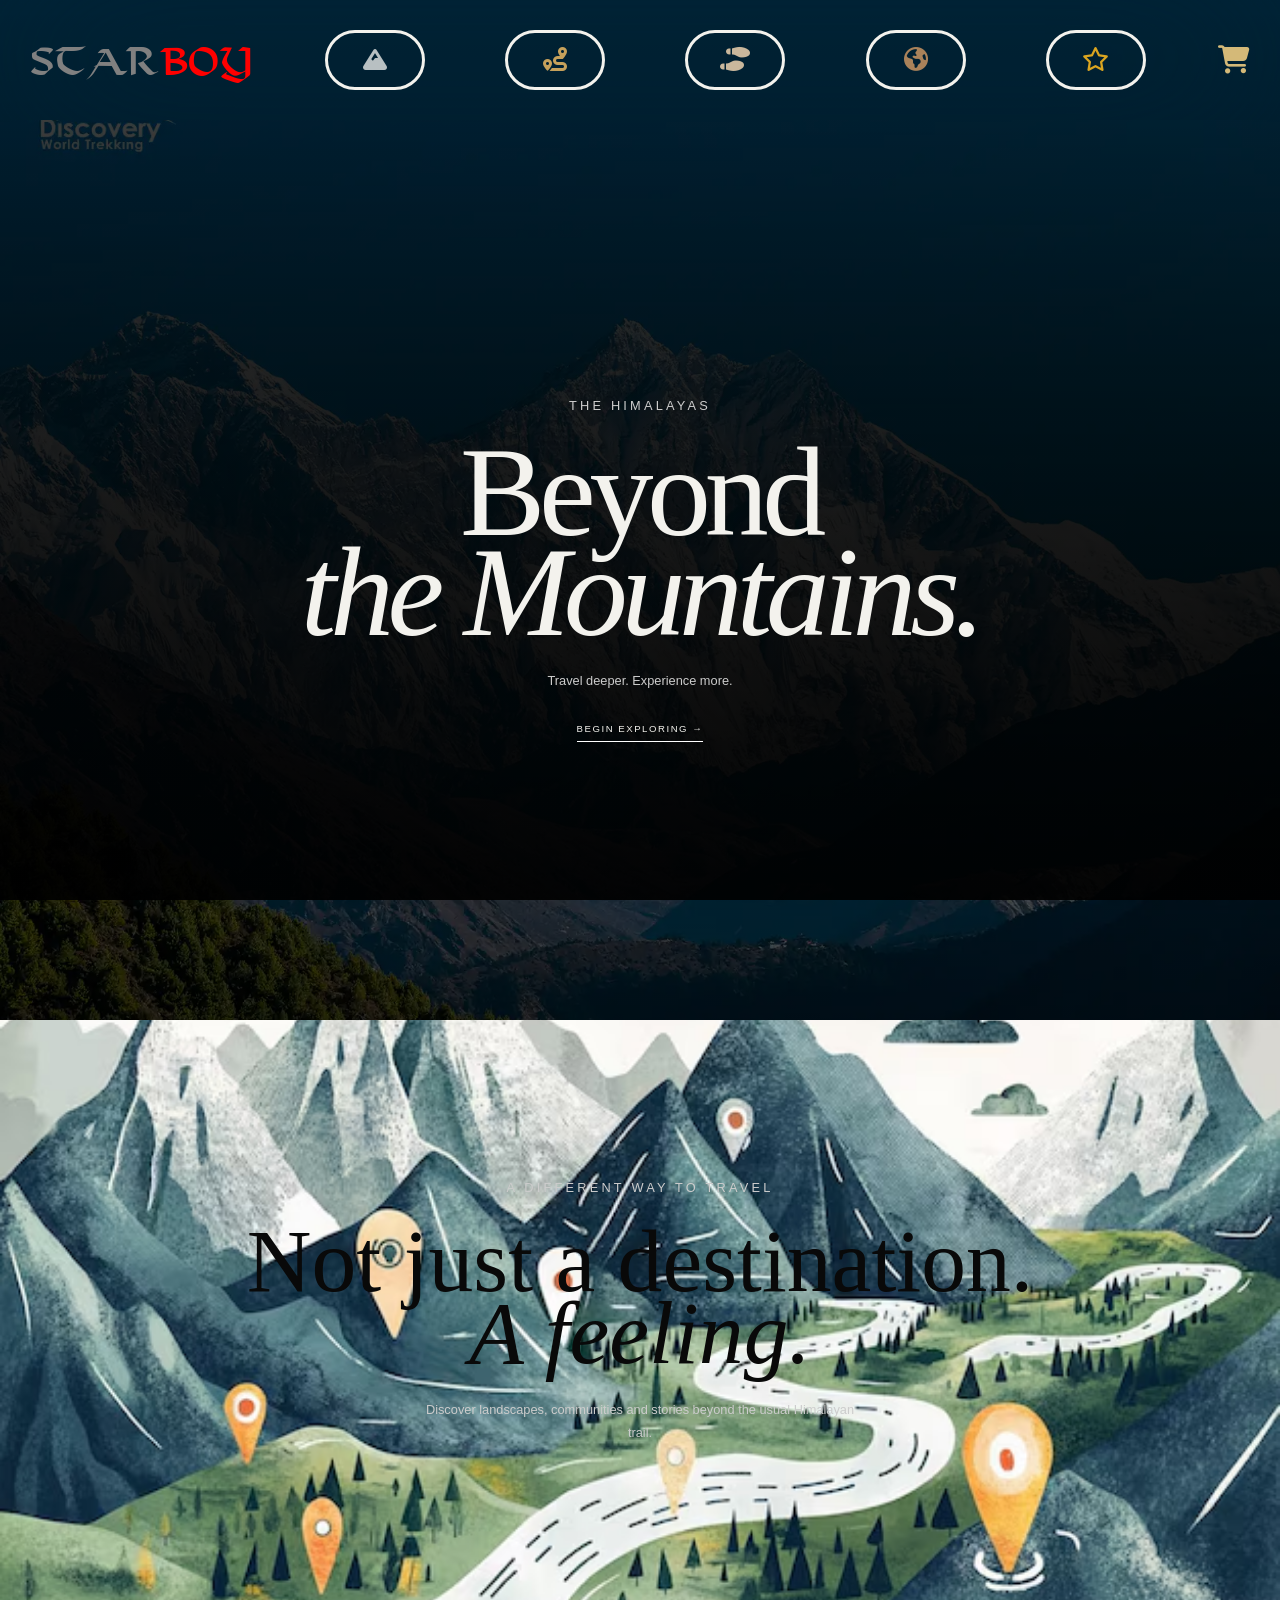
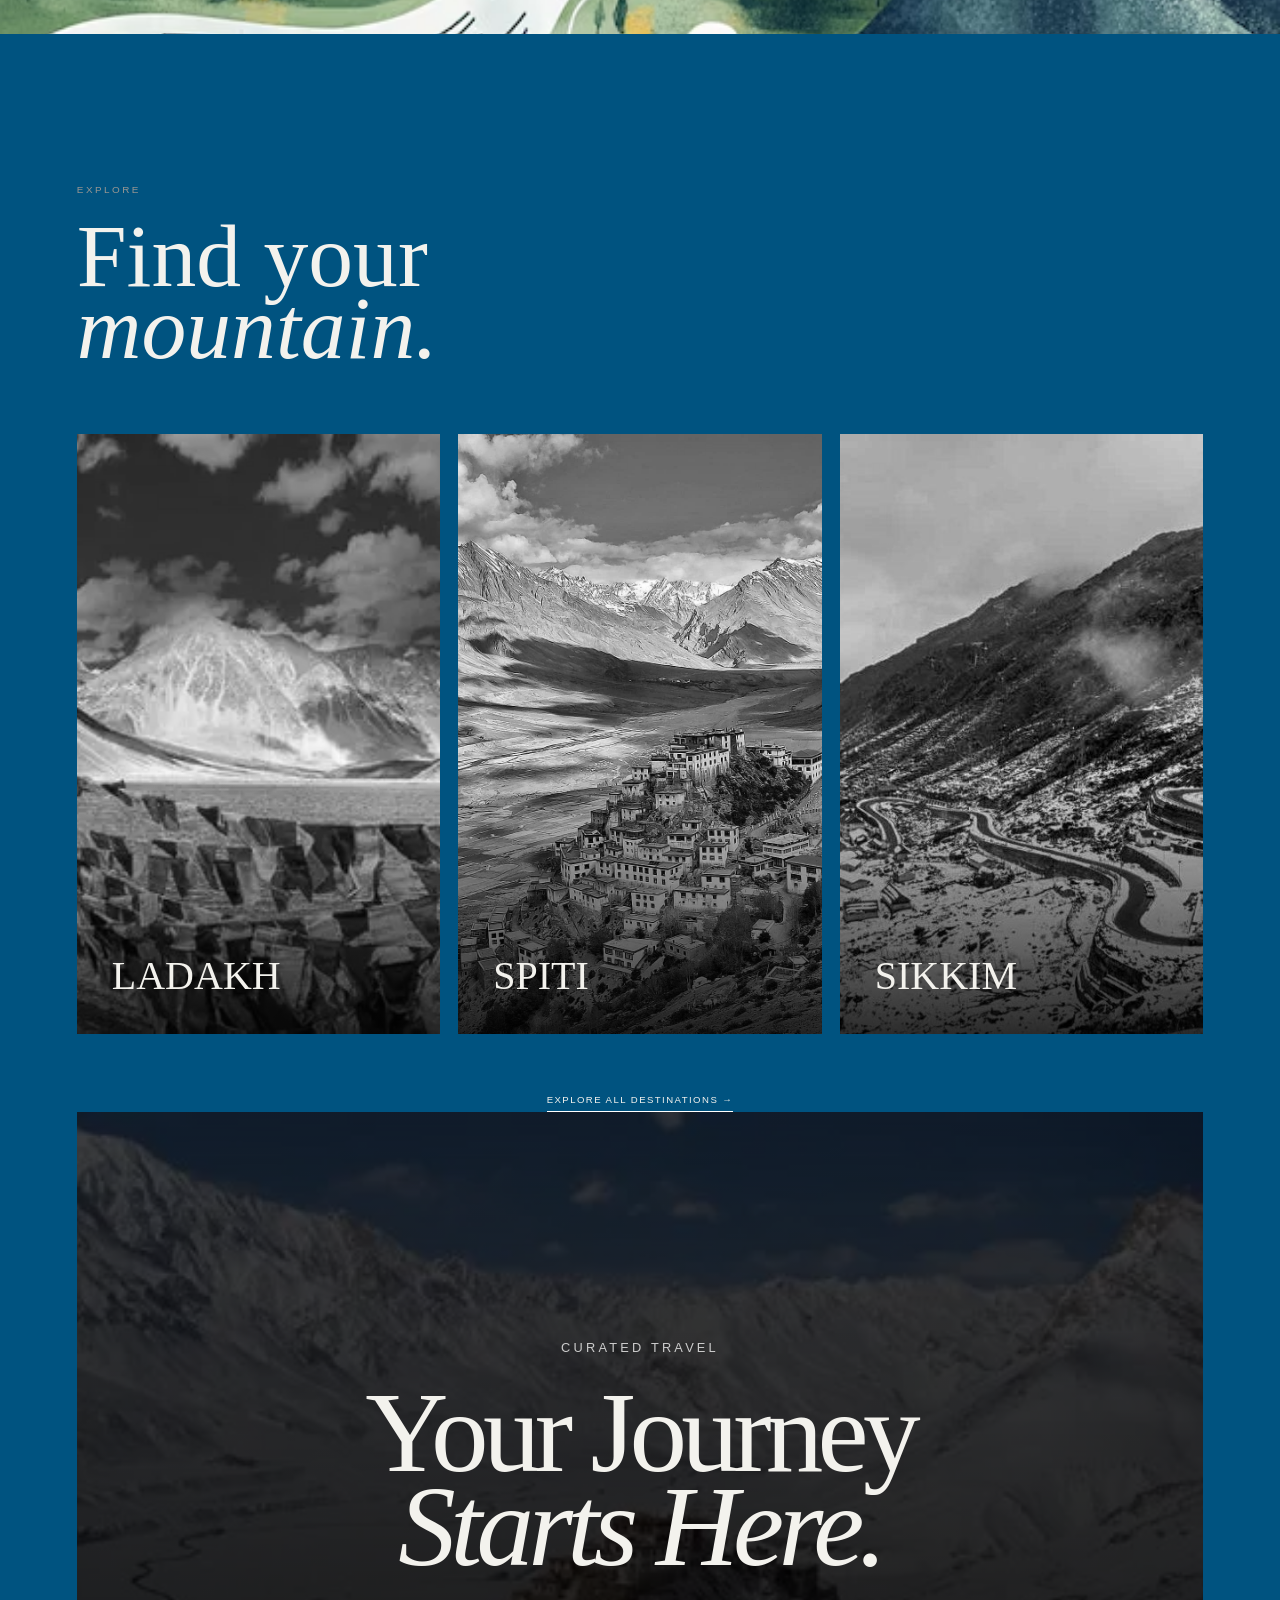
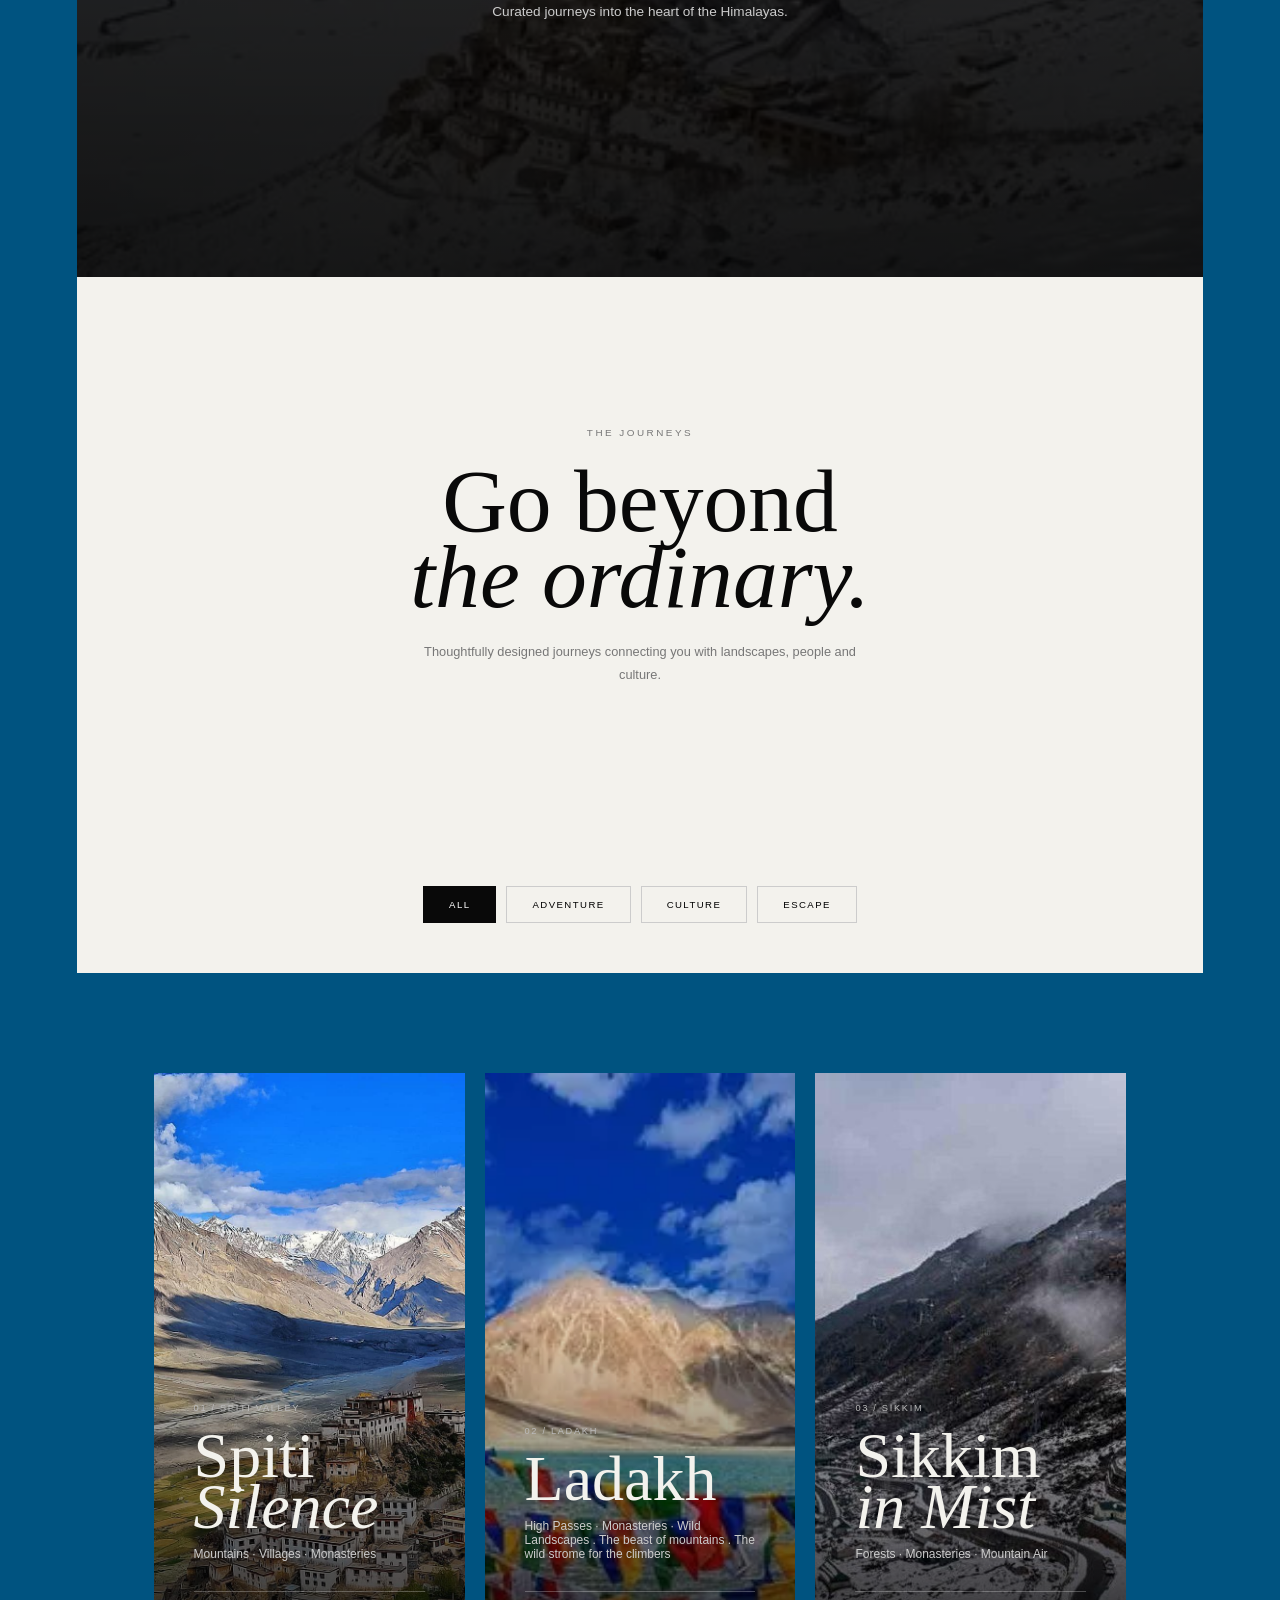
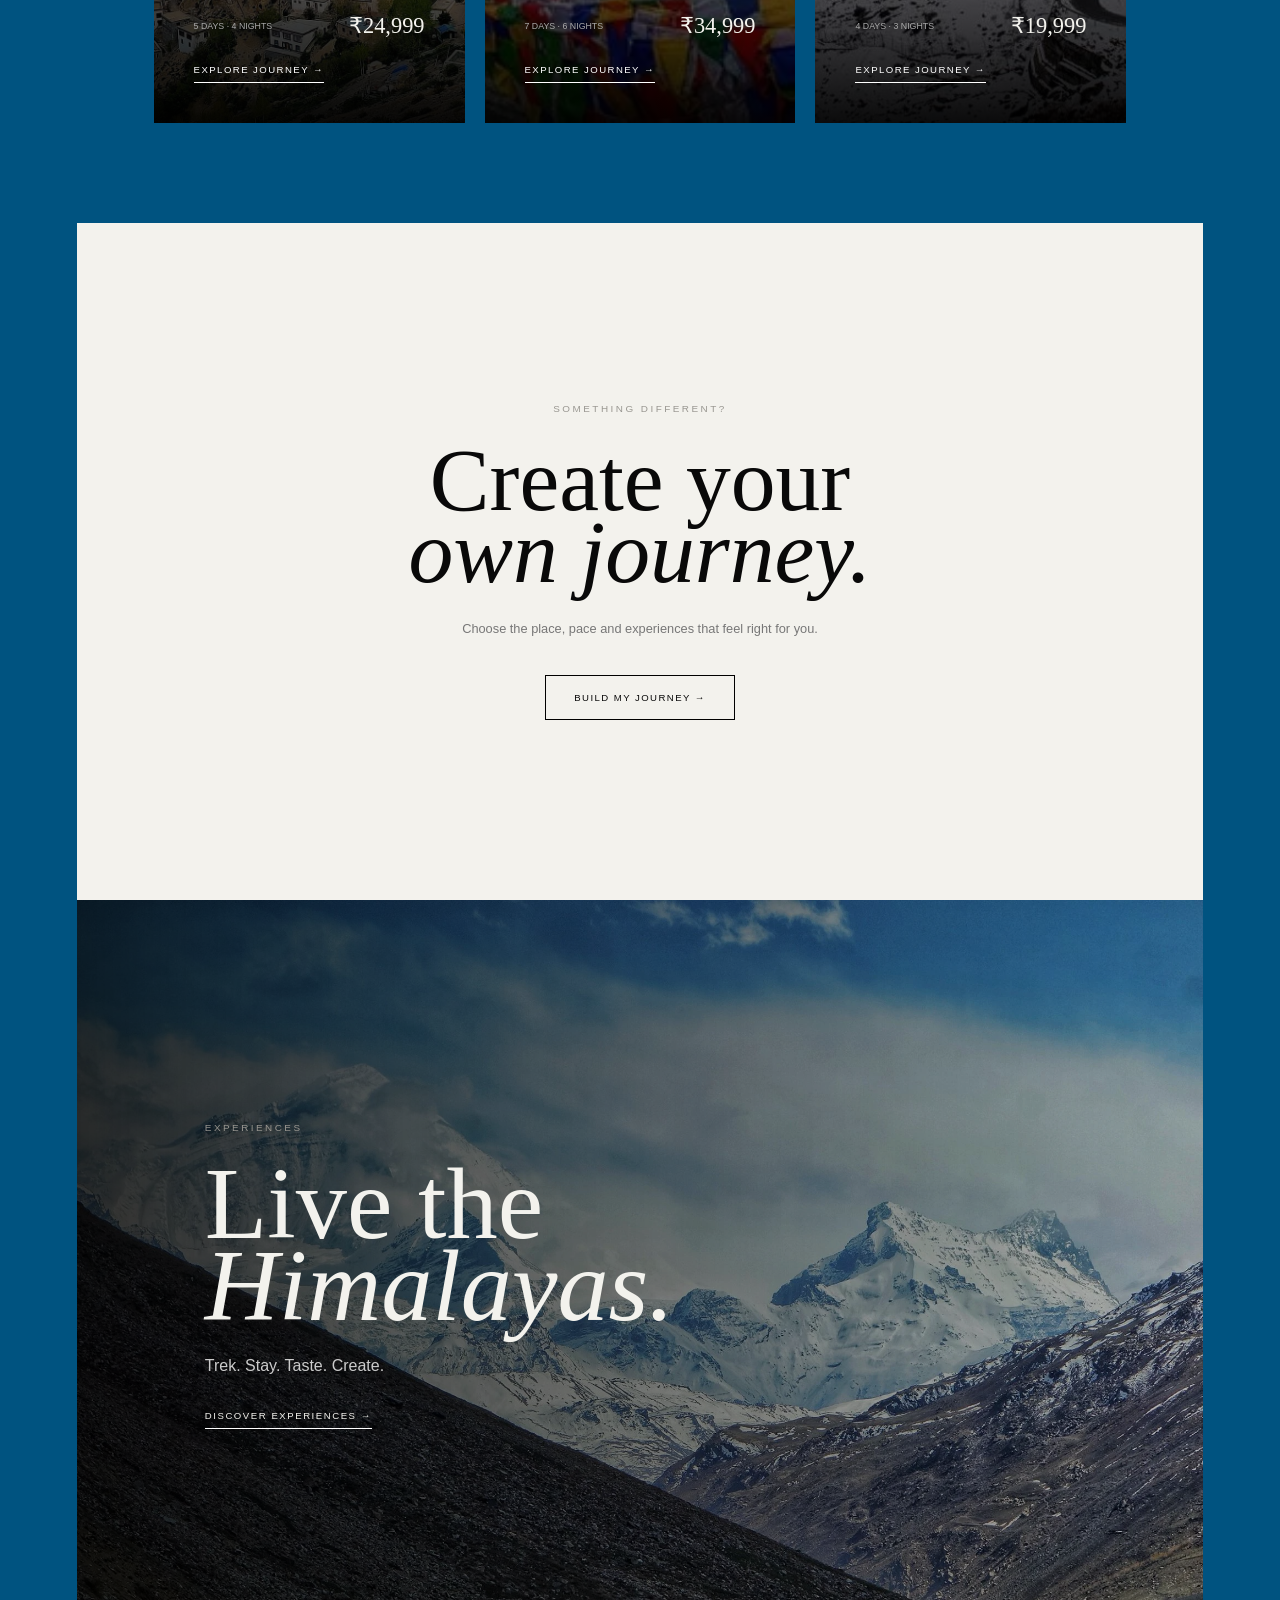
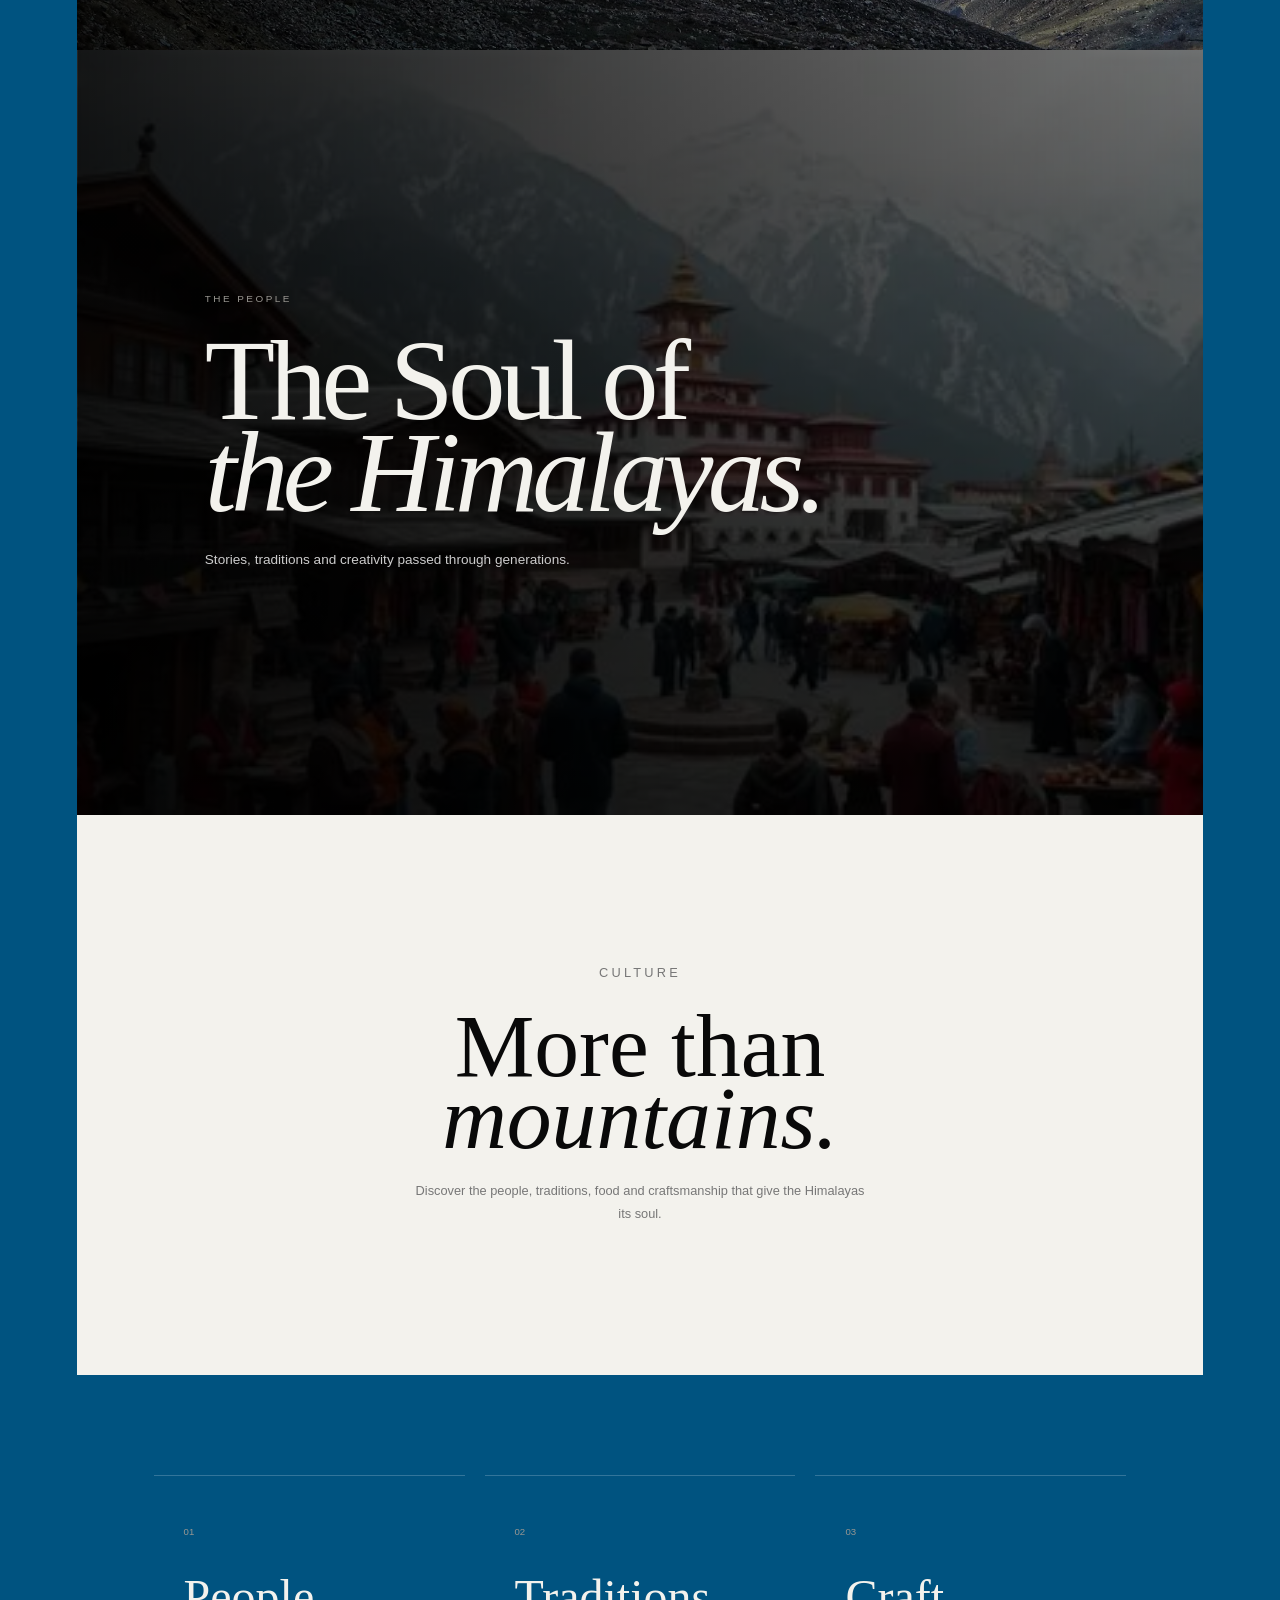
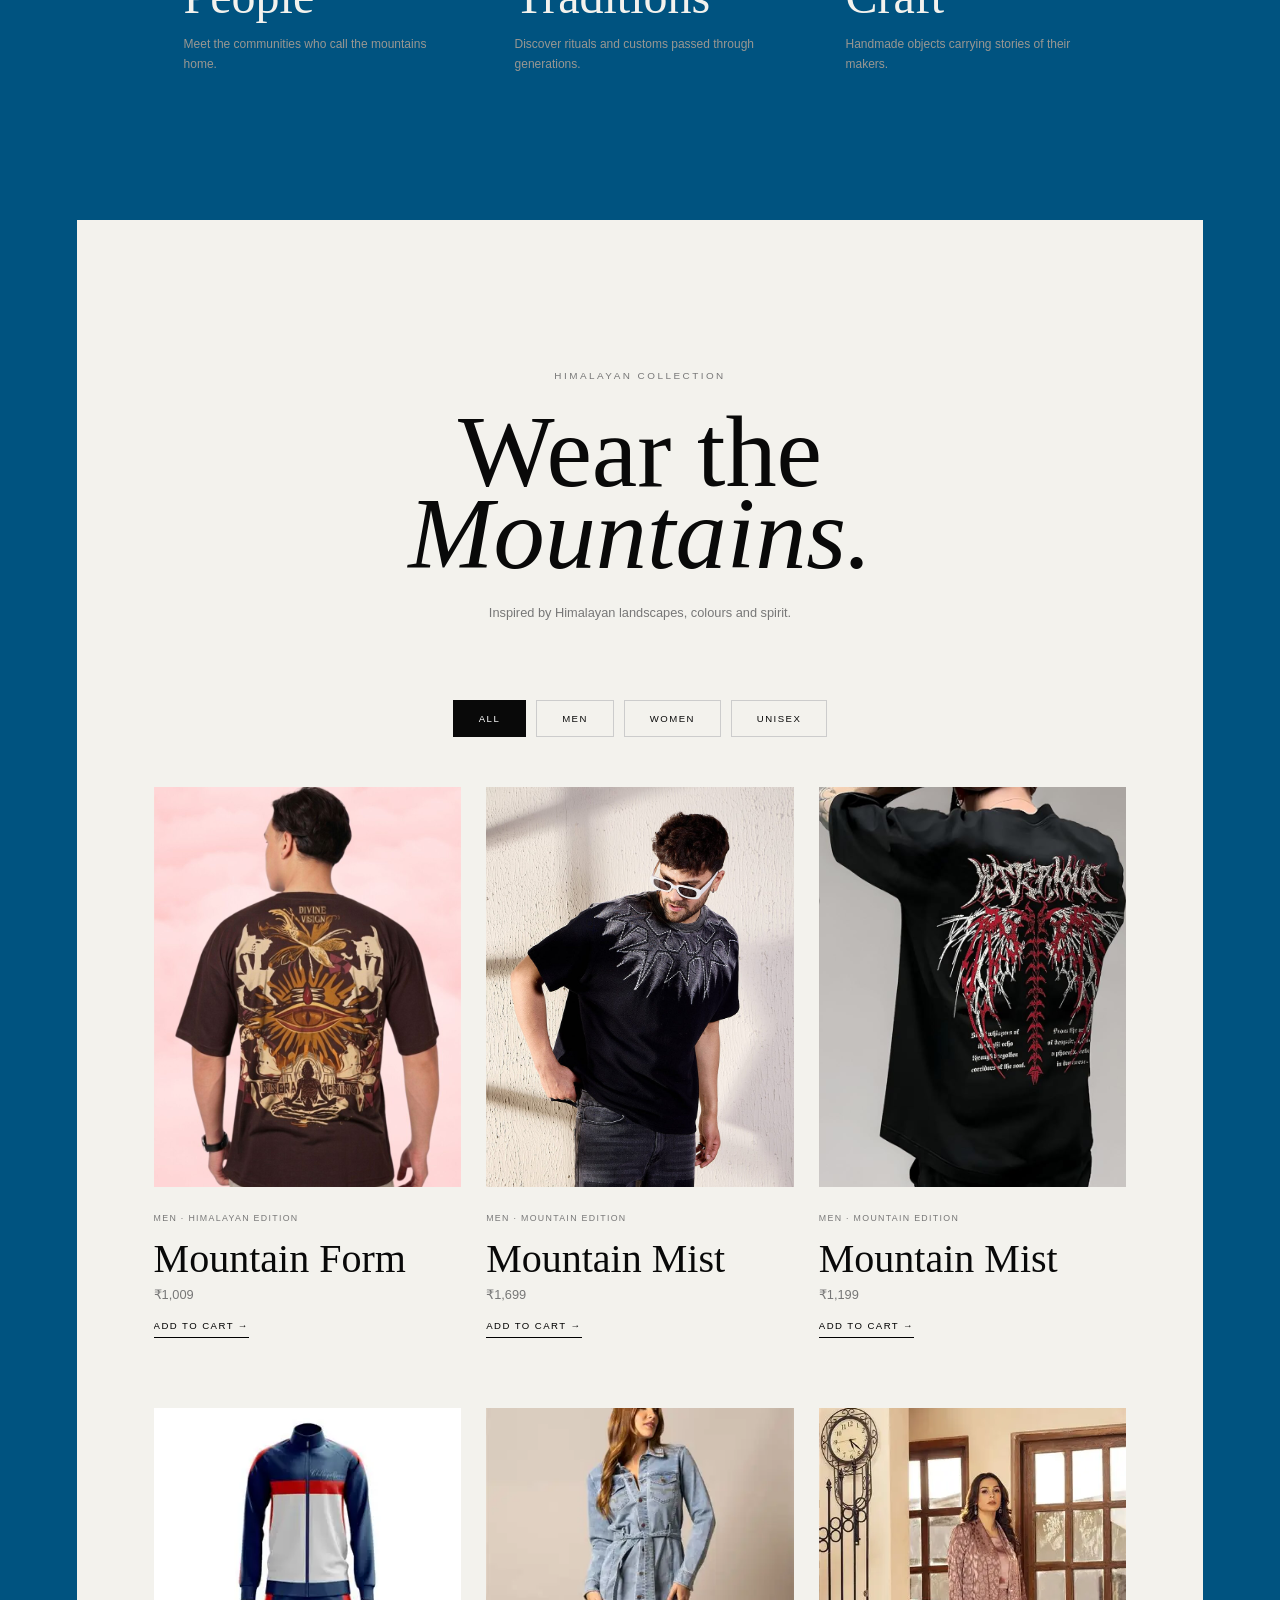
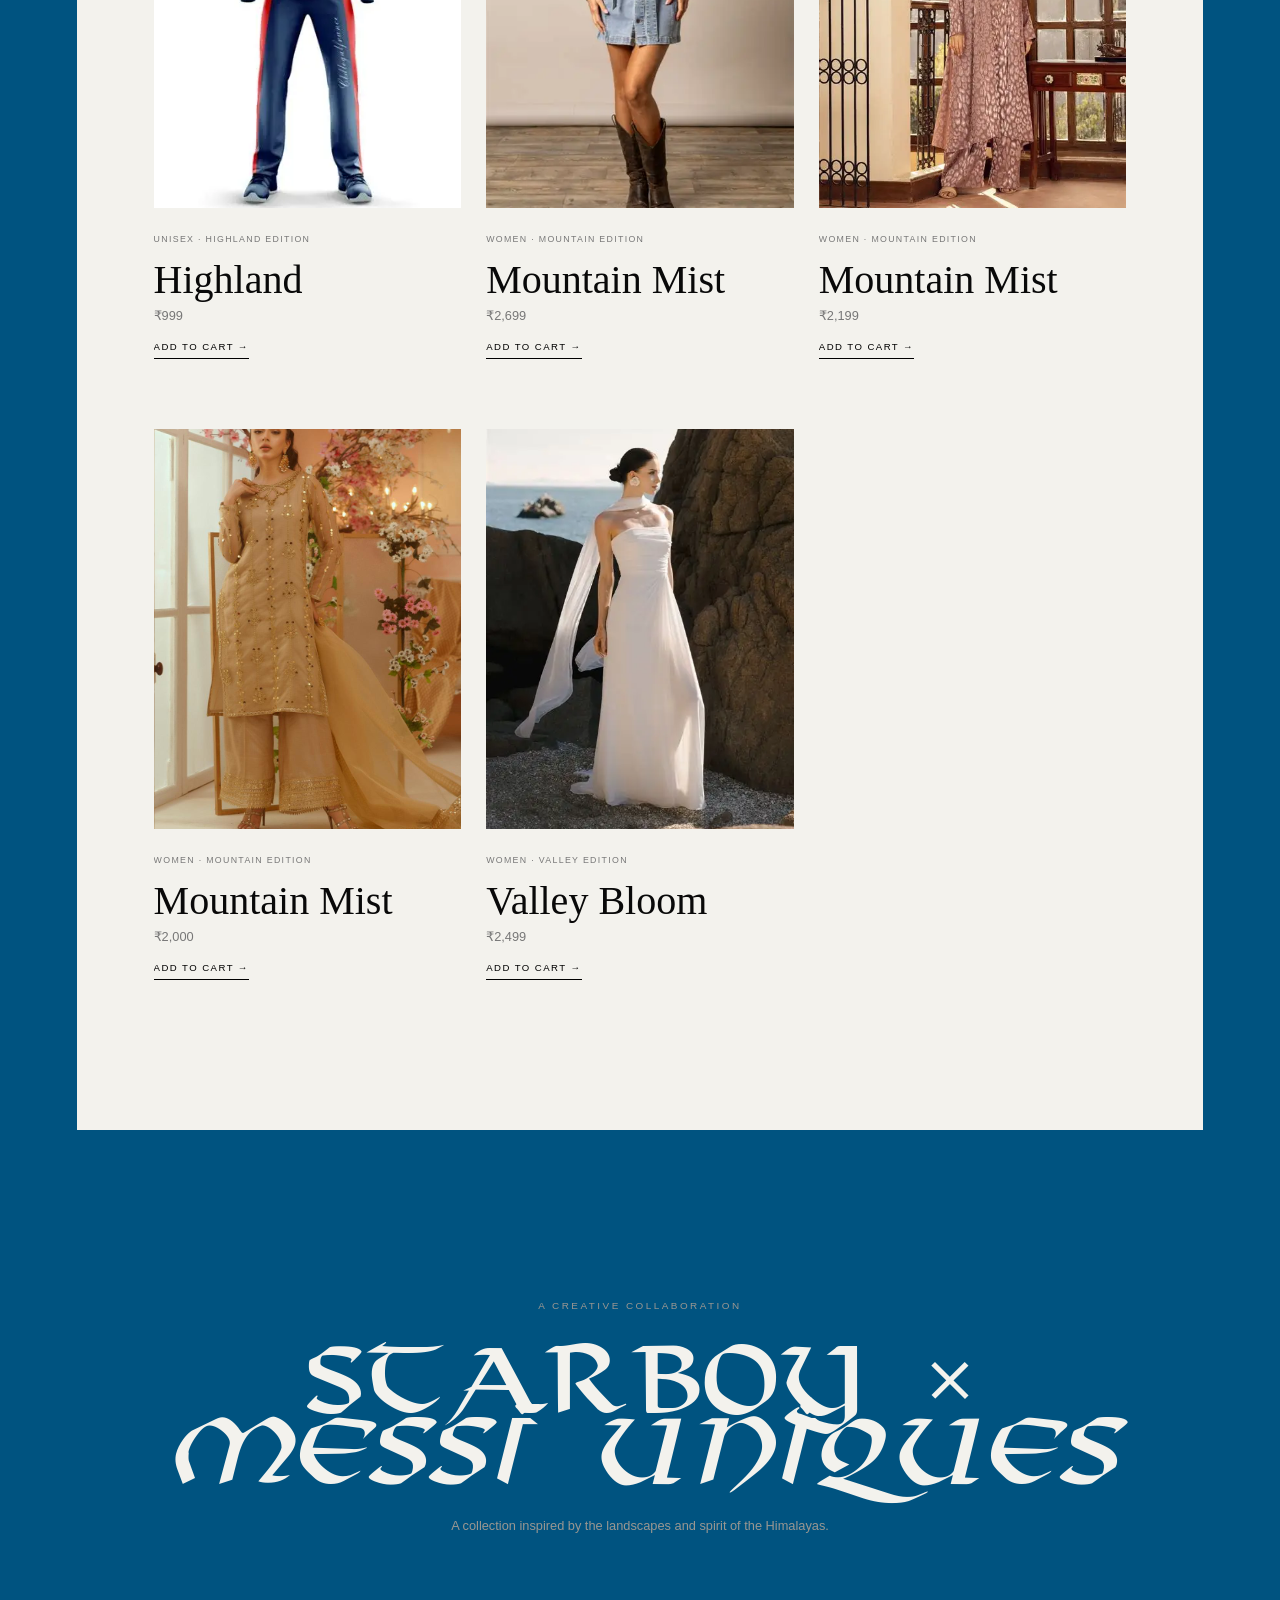
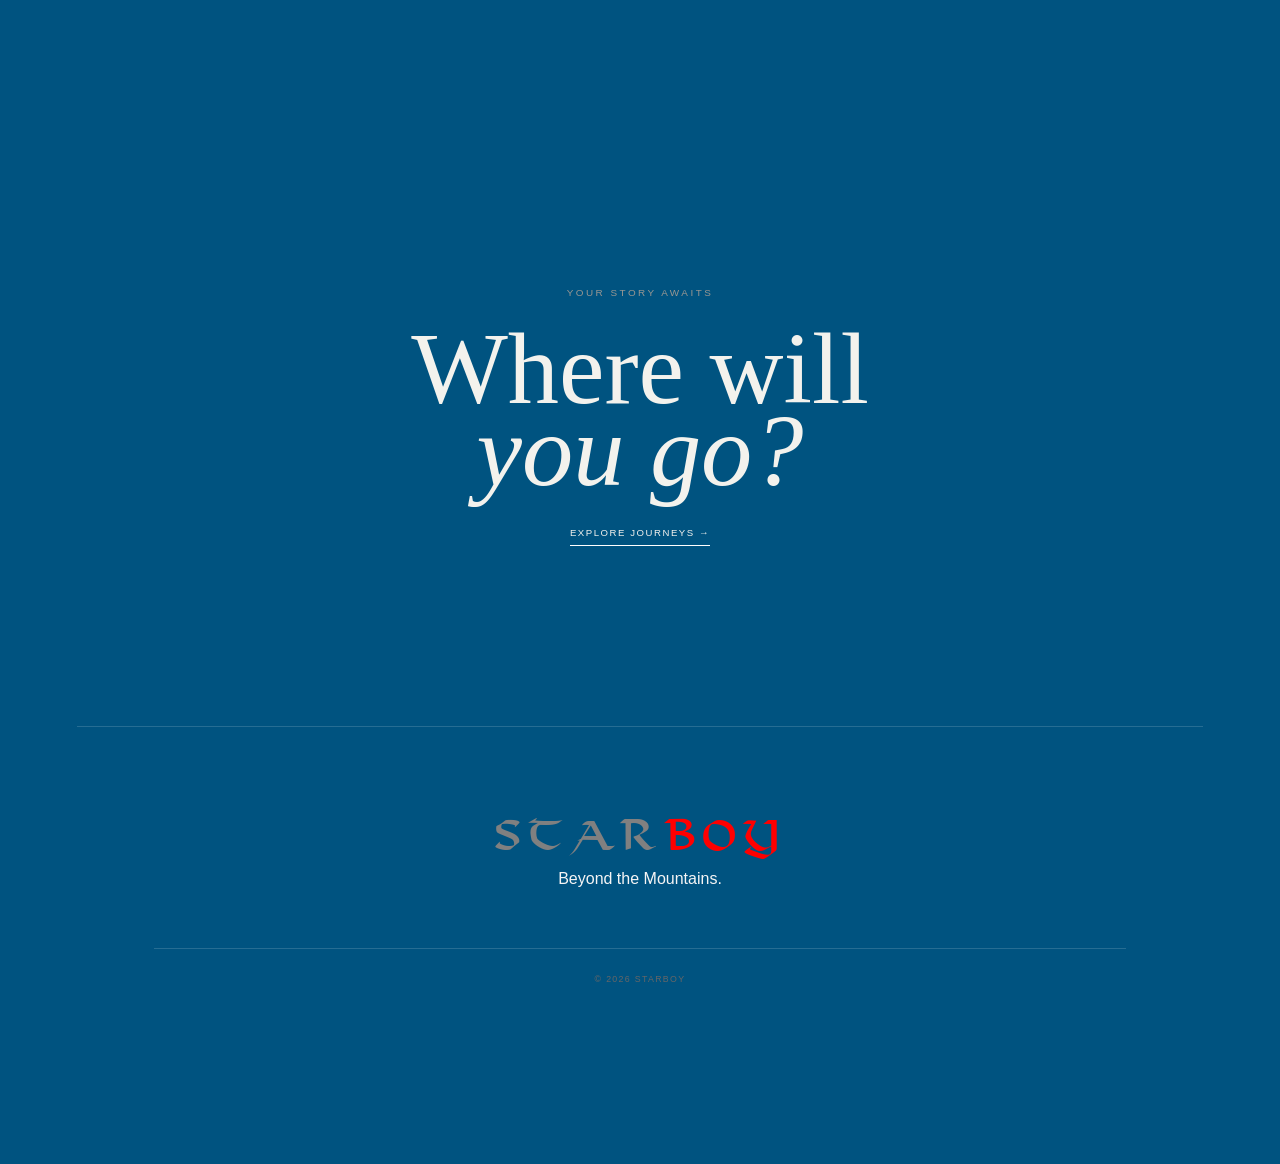
==== commit 5daf1775: "Update index.html this is a try from the mobile application of github to find whether the changes ar" ====
--- a/index.html
+++ b/index.html
@@ -200,7 +200,7 @@
                 <em></em>
             </h3>
             <p>
-                High Passes · Monasteries · Wild Landscapes
+                High Passes · Monasteries · Wild Landscapes . The beast of mountains . The wild strome for the climbers
             </p>
             <div class="package-meta">
                 <span>7 DAYS · 6 NIGHTS</span>
